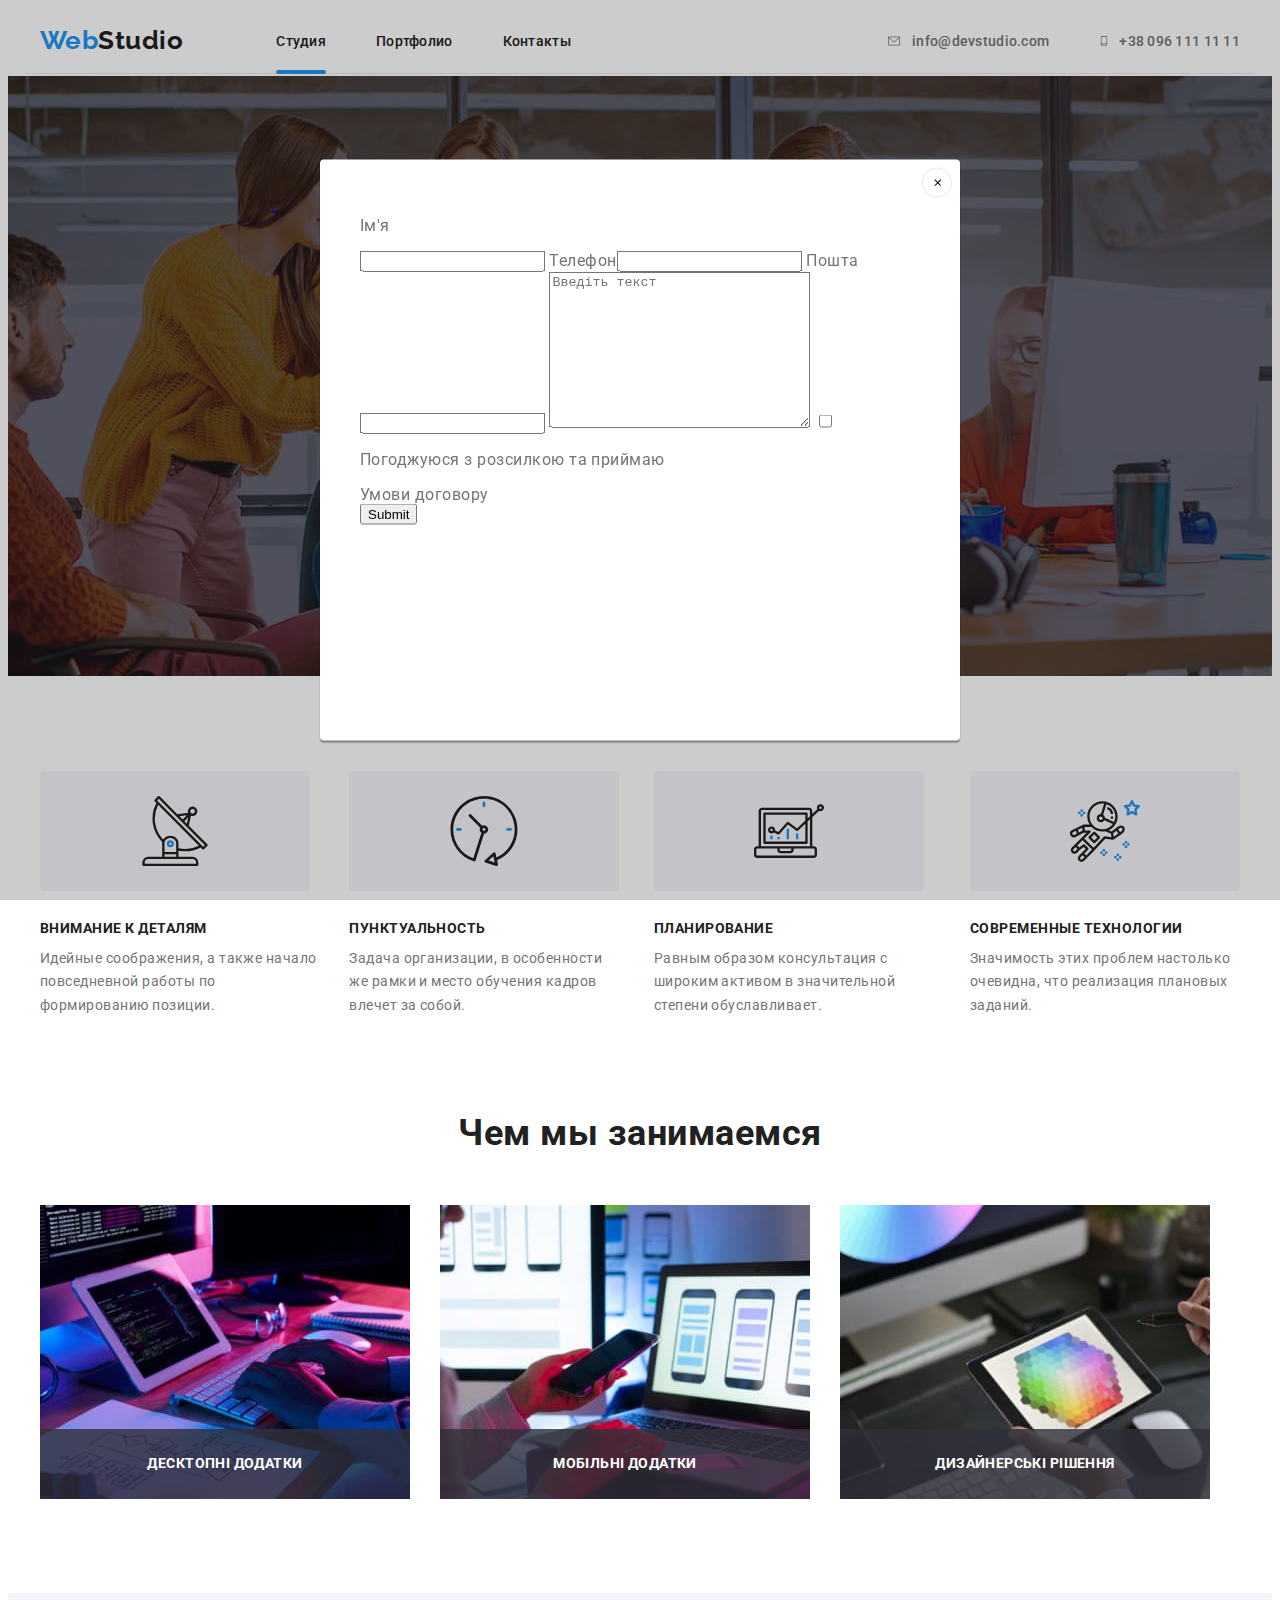
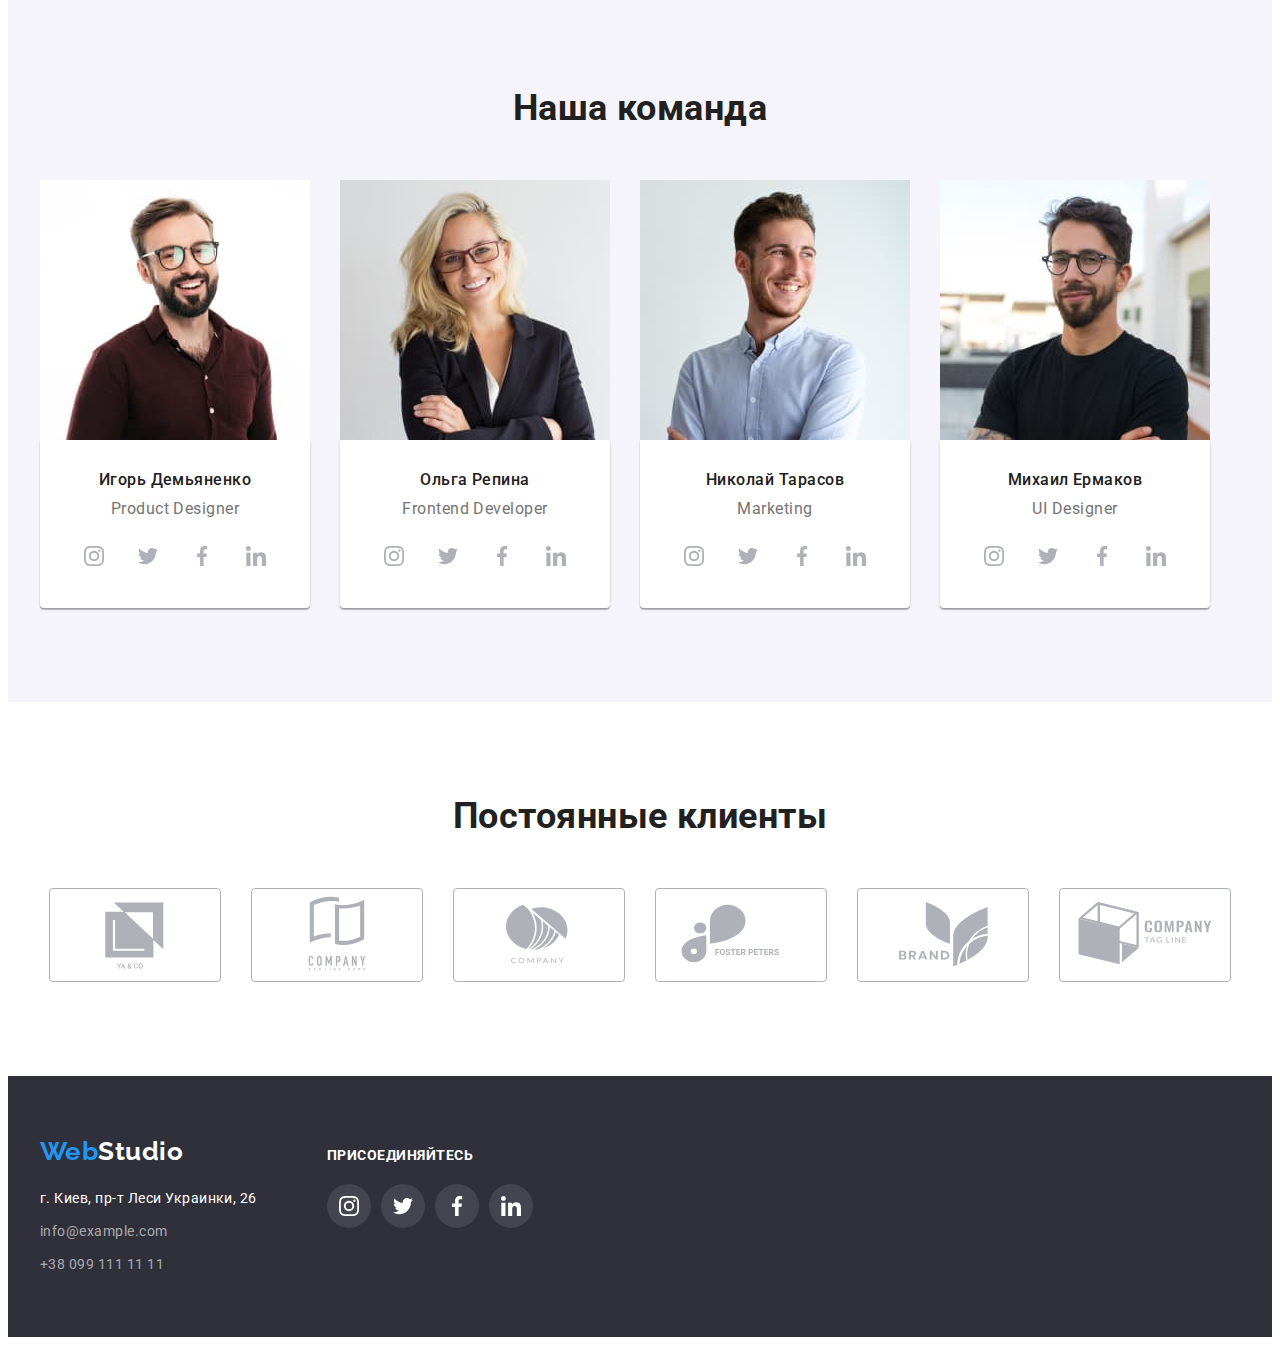
==== index.html @ 8701579d "Добавляет форму в модальное окно" ====
<!DOCTYPE html>
<html lang="ru">
    <head>
        <meta charset="UTF-8">
        <meta http-equiv="X-UA-Compatible" content="IE=edge">
        <meta name="viewport" content="width=device-width, initial-scale=1.0">
        <title>WebStudio</title>
        <link
            href="https://fonts.googleapis.com/css2?family=Raleway:wght@700&family=Roboto:wght@400;500;700;900&display=swap"
            rel="stylesheet">
        <link rel="stylesheet"
            href="https://cdnjs.cloudflare.com/ajax/libs/modern-normalize/1.1.0/modern-normalize.min.css"
            integrity="sha512-wpPYUAdjBVSE4KJnH1VR1HeZfpl1ub8YT/NKx4PuQ5NmX2tKuGu6U/JRp5y+Y8XG2tV+wKQpNHVUX03MfMFn9Q=="
            crossorigin="anonymous" referrerpolicy="no-referrer" />
        <link rel="stylesheet" href="./css/styles.css" />


    </head>

    <body class="page">
        <!--шапка-->
        <header>
            <div class="container head-container">
                <nav class="navigation">
                    <a href="./index.html" class="logo"><span class="logo-text">
                            Web</span>Studio
                    </a>
                    <ul class="site-nav">
                        <li class="nav-item"><a href="./index.html" class="nav-link curent">Студия</a></li>
                        <li class="nav-item"><a href="./portfolio.html" class="nav-link">Портфолио</a></li>
                        <li class="nav-item"><a href="" class="nav-link">Контакты</a></li>

                    </ul>
                </nav>
                <ul class="contact">
                    <li class="item">
                        <a href="mailto:info@devstudio.com" class="contact-link curent">
                            <svg class="contact-icon" height="12" width="16">
                                <use href="./imeges/svg_sprite/symbol-defs.svg#icon-envelope">
                                </use>
                            </svg>info@devstudio.com</a>
                    </li>
                    <li class="item">
                        <a href="tel:+380961111111" class="contact-link"> <svg class="contact-icon" width="10"
                                height="16">
                                <use href="./imeges/svg_sprite/symbol-defs.svg#icon-smartphone">
                                </use>
                            </svg>+38 096 111 11 11</a>
                    </li>
                </ul>
            </div>
        </header>
        <!--мейн-->
        <main>
            <!-- герой -->
            <section class="hero section">
                <div class="hero-bg">
                    <div class="container">
                        <h1 class="hero-title">Эфективные решения<br> для вашего бизнеса </h1>
                        <button type="button" class="hero-button" data-modal-open>Заказать услугу</button>
                    </div>
                </div>
            </section>

            <!--описание-->
            <section class="section description">
                <div class="container ">
                    <ul class="description-list">
                        <li class="description-paragraph">
                            <div class="description-block">
                                <svg class="description-icon">
                                    <use href="./imeges/svg_sprite/symbol-defs.svg#icon-antenna">
                                    </use>
                                </svg>
                            </div>
                            <h3 class="description-title">Внимание к деталям</h3>
                            <p class="description-item">Идейные соображения, а также начало повседневной работы по
                                формированию
                                позиции.</p>
                        </li>
                        <li class="description-paragraph">
                            <div class="description-block">
                                <svg class="description-icon">
                                    <use href="./imeges/svg_sprite/symbol-defs.svg#icon-clock">
                                    </use>
                                </svg>
                            </div>
                            <h3 class="description-title">Пунктуальность</h3>
                            <p class="description-item">Задача организации, в особенности же рамки и место обучения
                                кадров
                                влечет за собой.</p>
                        </li>
                        <li class="description-paragraph">
                            <div class="description-block">
                                <svg class="description-icon">
                                    <use href="./imeges/svg_sprite/symbol-defs.svg#icon-diagram">
                                    </use>
                                </svg>
                            </div>
                            <h3 class="description-title">Планирование</h3>
                            <p class="description-item">Равным образом консультация с широким активом в значительной
                                степени
                                обуславливает.</p>
                        </li>
                        <li class="description-paragraph">
                            <div class="description-block">
                                <svg class="description-icon">
                                    <use href="./imeges/svg_sprite/symbol-defs.svg#icon-astronaut">
                                    </use>
                                </svg>
                            </div>
                            <h3 class="description-title">Современные технологии</h3>
                            <p class="description-item">Значимость этих проблем настолько очевидна, что реализация
                                плановых
                                заданий.</p>
                        </li>
                    </ul>
                </div>
            </section>
            <!--занятие-->
            <section class="section lessons">
                <div class="container">
                    <h2 class="lessons-title">Чем мы занимаемся</h2>
                    <ul class="lessons-list">
                        <li>
                            <div class="lessons-thumb"><img src="./imeges/index/box1.jpg" width="370"
                                    alt="версткой сайтов">
                                <div class="lessons-thumb-decoration">
                                    <h3>Десктопні додатки</h3>
                                </div>
                            </div>
                        </li>
                        <li>
                            <div class="lessons-thumb"><img src="./imeges/index/box2.jpg" width="370"
                                    alt="оптимизацией сайтов ">
                                <div class="lessons-thumb-decoration">
                                    <h3>Мобільні додатки</h3>
                                </div>
                            </div>
                        </li>
                        <li>
                            <div class="lessons-thumb"><img src="./imeges/index/box3.jpg" width="370" alt="Веб-дизайн">
                                <div class="lessons-thumb-decoration">
                                    <h3>Дизайнерські рішення</h3>
                                </div>
                            </div>
                        </li>
                    </ul>
                </div>
            </section>
            <!-- команда -->
            <section class="section team">
                <div class="container">
                    <h2 class="team-title">Наша команда</h2>
                    <ul class="team-list">
                        <li class="team-item"><img src="./imeges/index/photo_team1.jpg" width="270"
                                alt="Игорь Демьяненко">
                            <div class="team-border">
                                <h3 class="team-name">Игорь Демьяненко</h3>
                                <p class="team-position">Product Designer</p>
                                <ul class="team-social-list">
                                    <li class="team-social-item"><a href="" class="team-social-link"><svg
                                                class="team-icon" width="20" height="20">
                                                <use href="./imeges/svg_sprite/symbol-defs.svg#icon-instagram">
                                                </use>
                                            </svg>
                                        </a>
                                    </li>
                                    <li class="team-social-item"><a href="" class="team-social-link"><svg
                                                class="team-icon" width="20" height="20">
                                                <use href="./imeges/svg_sprite/symbol-defs.svg#icon-twitter">
                                                </use>
                                            </svg>
                                        </a>
                                    </li>
                                    <li class="team-social-item"><a href="" class="team-social-link"><svg
                                                class="team-icon" width="20" height="20">
                                                <use href="./imeges/svg_sprite/symbol-defs.svg#icon-facebook">
                                                </use>
                                            </svg>
                                        </a>
                                    </li>
                                    <li class="team-social-item"><a href="" class="team-social-link"><svg
                                                class="team-icon" width="20" height="20">
                                                <use href="./imeges/svg_sprite/symbol-defs.svg#icon-linkedin">
                                                </use>
                                            </svg>
                                        </a>
                                    </li>
                                </ul>
                            </div>
                        </li>
                        <li class="team-item"><img src="./imeges/index/photo_team2.jpg" width="270" alt="Ольга Репина">
                            <div class="team-border">
                                <h3 class="team-name">Ольга Репина</h3>
                                <p class="team-position">Frontend Developer</p>
                                <ul class="team-social-list">
                                    <li class="team-social-item"><a href="" class="team-social-link"><svg
                                                class="team-icon" width="20" height="20">
                                                <use href="./imeges/svg_sprite/symbol-defs.svg#icon-instagram">
                                                </use>
                                            </svg>
                                        </a>
                                    </li>
                                    <li class="team-social-item"><a href="" class="team-social-link"><svg
                                                class="team-icon" width="20" height="20">
                                                <use href="./imeges/svg_sprite/symbol-defs.svg#icon-twitter">
                                                </use>
                                            </svg>
                                        </a>
                                    </li>
                                    <li class="team-social-item"><a href="" class="team-social-link"><svg
                                                class="team-icon" width="20" height="20">
                                                <use href="./imeges/svg_sprite/symbol-defs.svg#icon-facebook">
                                                </use>
                                            </svg>
                                        </a>
                                    </li>
                                    <li class="team-social-item"><a href="" class="team-social-link"><svg
                                                class="team-icon" width="20" height="20">
                                                <use href="./imeges/svg_sprite/symbol-defs.svg#icon-linkedin">
                                                </use>
                                            </svg>
                                        </a>
                                    </li>
                                </ul>
                            </div>
                        </li>
                        <li class="team-item"><img src="./imeges/index/Photo_team3.jpg" width="270"
                                alt="Николай Тарасов">
                            <div class="team-border">
                                <h3 class="team-name">Николай Тарасов</h3>
                                <p class="team-position">Marketing</p>
                                <ul class="team-social-list">
                                    <li class="team-social-item"><a href="" class="team-social-link"><svg
                                                class="team-icon" width="20" height="20">
                                                <use href="./imeges/svg_sprite/symbol-defs.svg#icon-instagram">
                                                </use>
                                            </svg>
                                        </a>
                                    </li>
                                    <li class="team-social-item"><a href="" class="team-social-link"><svg
                                                class="team-icon" width="20" height="20">
                                                <use href="./imeges/svg_sprite/symbol-defs.svg#icon-twitter">
                                                </use>
                                            </svg>
                                        </a>
                                    </li>
                                    <li class="team-social-item"><a href="" class="team-social-link"><svg
                                                class="team-icon" width="20" height="20">
                                                <use href="./imeges/svg_sprite/symbol-defs.svg#icon-facebook">
                                                </use>
                                            </svg>
                                        </a>
                                    </li>
                                    <li class="team-social-item"><a href="" class="team-social-link"><svg
                                                class="team-icon" width="20" height="20">
                                                <use href="./imeges/svg_sprite/symbol-defs.svg#icon-linkedin">
                                                </use>
                                            </svg>
                                        </a>
                                    </li>
                                </ul>
                            </div>
                        </li>
                        <li class="team-item"><img src="./imeges/index/Photo_team4.jpg" width="270"
                                alt="Михаил Ермаков">
                            <div class="team-border">
                                <h3 class="team-name">Михаил Ермаков</h3>
                                <p class="team-position">UI Designer</p>
                                <ul class="team-social-list">
                                    <li class="team-social-item"><a href="" class="team-social-link"><svg
                                                class="team-icon" width="20" height="20">
                                                <use href="./imeges/svg_sprite/symbol-defs.svg#icon-instagram">
                                                </use>
                                            </svg>
                                        </a>
                                    </li>
                                    <li class="team-social-item"><a href="" class="team-social-link"><svg
                                                class="team-icon" width="20" height="20">
                                                <use href="./imeges/svg_sprite/symbol-defs.svg#icon-twitter">
                                                </use>
                                            </svg>
                                        </a>
                                    </li>
                                    <li class="team-social-item"><a href="" class="team-social-link"><svg
                                                class="team-icon" width="20" height="20">
                                                <use href="./imeges/svg_sprite/symbol-defs.svg#icon-facebook">
                                                </use>
                                            </svg>
                                        </a>
                                    </li>
                                    <li class="team-social-item"><a href="" class="team-social-link"><svg
                                                class="team-icon" width="20" height="20">
                                                <use href="./imeges/svg_sprite/symbol-defs.svg#icon-linkedin">
                                                </use>
                                            </svg>
                                        </a>
                                    </li>
                                </ul>
                            </div>
                        </li>
                    </ul>
                </div>
            </section>
        </main>
        <!-- Клиенты -->
        <section class="section client">
            <div class="container">
                <h2 class="client-title">Постоянные клиенты</h2>
                <ul class="client-list">
                    <li class="client-item"><a href="" class="client-link"> <svg class="client-icon">
                                <use href="./imeges/svg_sprite/symbol-defs.svg#icon-client1">

                                </use>
                            </svg></a></li>
                    <li class="client-item"><a href="" class="client-link"><svg class="client-icon">
                                <use href="./imeges/svg_sprite/symbol-defs.svg#icon-client2">

                                </use>
                            </svg></a></li>
                    <li class="client-item"><a href="" class="client-link"><svg class="client-icon">
                                <use href="./imeges/svg_sprite/symbol-defs.svg#icon-client3">

                                </use>
                            </svg></a></li>
                    <li class="client-item"><a href="" class="client-link"><svg class="client-icon">
                                <use href="./imeges/svg_sprite/symbol-defs.svg#icon-client4">

                                </use>
                            </svg></a></li>
                    <li class="client-item"><a href="" class="client-link"><svg class="client-icon">
                                <use href="./imeges/svg_sprite/symbol-defs.svg#icon-client5">

                                </use>
                            </svg></a></li>
                    <li class="client-item"><a href="" class="client-link"><svg class="client-icon">
                                <use href="./imeges/svg_sprite/symbol-defs.svg#icon-client6">

                                </use>
                            </svg></a></li>
                </ul>
            </div>
        </section>
        <!-- футер -->
        <footer class="footer">
            <div class="container footer-container">
                <div class="footer-nav">
                    <a href="./index.html" class="logo-footer"><span class="logo-text">
                            Web</span>Studio
                    </a>
                    <address>
                        <ul class="address-list">
                            <li class="contact-item"><a href="https://bit.ly/3pXMvUd" target="_blank"
                                    rel="noopener noreferrer" class="address">г.
                                    Киев,
                                    пр-т
                                    Леси Украинки, 26</a>
                            </li>
                            <li class="contact-item">
                                <a href="mailto:info@example.com" class="contact-footer">info@example.com</a>
                            </li>
                            <li class="contact-item">
                                <a href="tel:+380991111111" class="contact-footer">+38 099 111 11 11</a>
                            </li>
                        </ul>
                    </address>
                </div>
                <div class="social-footer">
                    <strong class="social-text">присоединяйтесь</strong>
                    <ul class="social-list">

                        <li class="social-item"><a href="" class="footer-social-link"><svg class="icon-footer"
                                    width="20" height="20">
                                    <use href="./imeges/svg_sprite/symbol-defs.svg#icon-instagram">
                                    </use>
                                </svg>
                            </a>
                        </li>
                        <li class="social-item"><a href="" class="footer-social-link"><svg class="icon-footer"
                                    width="20" height="20">
                                    <use href="./imeges/svg_sprite/symbol-defs.svg#icon-twitter">
                                    </use>
                                </svg>
                            </a>
                        </li>

                        <li class="social-item"><a href="" class="footer-social-link"><svg class="icon-footer"
                                    width="20" height="20">
                                    <use href="./imeges/svg_sprite/symbol-defs.svg#icon-facebook">
                                    </use>
                                </svg>
                            </a>
                        </li>
                        <li class="social-item"><a href="" class="footer-social-link"><svg class="icon-footer"
                                    width="20" height="20">
                                    <use href="./imeges/svg_sprite/symbol-defs.svg#icon-linkedin">
                                    </use>
                                </svg>
                            </a>
                        </li>
                    </ul>
                </div>
            </div>
        </footer>
        <div class="backdrop " data-modal>
            <div class="modal"><button class="modal-btn-close" type="button" data-modal-close>
                    <svg class="modal-button-icon-close" height="11" width="11">
                        <use href="./imeges/svg_sprite/symbol-defs.svg#icon-close"></use>
                    </svg>
                </button>
                <form class="modal-form">
                    
                    <label class="modal-label-mame">
                        <p class="label-name">Ім'я<p>
                            <span class="modal-wrapper">
                            <input type="user_name"></span>
                    </label>
                    <label class="modal-label-mame">
                        <span class="label-name">Телефон</span><span class="layble-tel"><input type="user_tell"></span>
                    </label>
                    <label class="modal-label-mame">
                        <span class="label-name">Пошта</span><span><input type="user_post"></span>
                    </label>
                    <label>
                        <textarea name="user-masseg" id="" cols="30" rows="10" placeholder="Введіть текст"></textarea>
                    </label>
                    <label>
                        <input type="checkbox" name="user_policy">
                        <p>Погоджуюся з розсилкою та приймаю</p><a>Умови договору</a>
                    </label>
                    <label>
                        <input type="submit">
                    </label>
                </form>
            </div>
        </div>
        <script src="./modal.js"></script>
        </body>
        </html>
---- css/styles.css ----
:root {
  --body-text-color: #212121;
  --primery-text-color: #757575;
  --main-background-color: #ffffff;
  --second-background-color: #f5f4fa;
  --dark-background-color: #2f303a;
  --akcent-text-color: #2196f3;
  --stylistic-color: rgba(255, 255, 255, 0.6);
  --interactive-bg-color: #188ce8;
  --border-line-color: #ececec;
  --shadow-box-color: rgba(0, 0, 0, 0.15);
  --border-color: #eeeeee;
  --statick-social-color: #afb1b8;

  --decor-cubic: cubic-bezier(0.4, 0, 0.2, 1);
}

/* цвет основного текста черный #212121 */
/* цвет вторичного текста серый  #757575 */
/* цвет фона вторичный #F5F4FA */
/* белый цвет фона #FFFFFF */
/* цвет акцента синий #2196F3 */
/* основгой цвет фона #E5E5E5 */

/* страница */
.page {
  color: var(--main-background-color);
  color: var(--primery-text-color);
  font-family: roboto, sans-serif;
  letter-spacing: 0.03em;
}

/* контейнер */
.container {
  width: 1200px;
  margin-left: auto;
  margin-right: auto;
  padding-left: 15px;
  padding-right: 15px;
}

/* секции */
.section {
  margin-top: 94px;
  margin-bottom: 94px;
}

ul {
  padding-inline-start: 0;
}

img {
  display: block;
}

.head-container {
  border-bottom: 1px solid var(--border-line-color);
  display: flex;
  align-items: center;
}

/* лого */
.logo,
.logo:focus {
  color: var(--body-text-color);
  text-decoration-line: none;
  font-family: Raleway;
  font-weight: 700;
  font-size: 26px;
  line-height: 1.2;
}

.logo-text {
  color: var(--akcent-text-color);
  font-family: Raleway, sans-serif;
  font-weight: 700;
  font-size: 26px;
  line-height: 1.2;
}

.logo {
  display: inline-block;
  margin-right: 93px;
}

/* сайт навигация */
.site-nav {
  display: flex;
  justify-content: space-evenly;
  list-style: none;
  margin: 0;
}


.navigation {
  display: flex;
  align-items: center;
}

.nav-link {
  overflow: hidden;
  position: relative;
  display: block;
  padding-top: 25px;
  padding-bottom: 25px;
  margin-bottom: -1px;

  color: var(--body-text-color);
  text-decoration: none;
  font-weight: 500;
  font-size: 14px;
  line-height: 1.15;
  letter-spacing: 0.02em;
  transition: color 250ms var(--decor-cubic);
}

.nav-link.curent::after {
  position: absolute;
  display: inline-block;
  bottom: 0px;
  left: 0;
  content: "";
  width: 100%;
  height: 4px;
  border-radius: 2px;
  background-color: var(--akcent-text-color);
  transition: color 250ms var(--decor-cubic);

}

.navigation .nav-item+.nav-item {
  margin-left: 50px;
}

.nav-link:hover,
.nav-link:focus {
  color: var(--akcent-text-color);
}

/* контакты */
.contact {
  display: flex;
  align-items: center;
  list-style: none;
  margin: 0;
  margin-left: auto;
  padding: 0;
}

.contact-icon {
  margin: 0;
  padding: 0;
  margin-right: 10px;
}

.contact-link {
  display: flex;
  align-items: center;

  color: var(--primery-text-color);
  fill: var(--primery-text-color);
  text-decoration: none;
  font-weight: 500;
  font-size: 14px;
  line-height: 1.15;
  letter-spacing: 0.02em;
  transition-property: fill, color;
  transition-duration: 250ms;
  transition-timing-function: var(--decor-cubic);
}

.contact .item+.item {
  margin-left: 50px;
}

.contact-link:hover,
.contact-link:focus {
  color: var(--akcent-text-color);
  fill: var(--akcent-text-color);
}

/* герой */

.hero {
  text-align: center;
  margin: 0;
  padding-top: 200px;
  padding-bottom: 200px;
  max-width: 1600px;
  margin-left: auto;
  margin-right: auto;

  background: var(--dark-background-color);
  background: linear-gradient(rgba(47, 48, 58, 0.4), rgba(47, 48, 58, 0.4)),
    url(../imeges/index/bg-image.jpg);
  background-size: 1600px 600px;
  background-repeat: no-repeat;
  background-position: 50% 50%;
}

.hero-title {
  margin: 0;
  margin-bottom: 30px;

  color: var(--main-background-color);
  font-weight: 900;
  font-size: 44px;
  line-height: 1.4;
  text-align: center;
  letter-spacing: 0.06em;
  text-transform: uppercase;
}

.hero-button {
  border-radius: 4px;
  min-width: 200px;
  height: 50px;
  border-radius: 4px;
  min-width: 200px;
  height: 50px;
  padding: 10px 22px;

  background: var(--akcent-text-color);
  color: var(--main-background-color);
  cursor: pointer;
  font-weight: 700;
  font-size: 16px;
  letter-spacing: 0.06em;
  transition: background-color 250ms var(--decor-cubic);
}

.hero-button:hover,
.hero-button:focus {
  background-color: var(--interactive-bg-color);
}

/* описание */
.description {
  margin: 0;
  padding-top: 94px;
}

.description-list {
  display: flex;
  list-style: none;
  margin: 0px;
}

.description-block {
  display: flex;
  margin: 0;
  padding: 0;
  margin-bottom: 30px;
  width: 270px;
  height: 120px;
  justify-content: center;
  align-items: center;

  background: var(--second-background-color);
  border-radius: 4px;
}

.description-icon {
  margin: 0;
  padding: 0;
  height: 70px;
  width: 70px;
}

.description-title {
  margin: 0;
  margin-bottom: 10px;

  color: var(--body-text-color);
  font-weight: 700;
  font-size: 14px;
  line-height: 1.1;
  text-transform: uppercase;
}

.description-item {
  margin: 0;

  font-size: 14px;
  line-height: 1.7;
}

.description-list .description-paragraph+.description-paragraph {
  margin-left: 30px;
}

/* занятие */
.lessons {
  margin: 0;
  padding-top: 94px;
  padding-bottom: 94px;
}

.lessons-title {
  text-align: center;
  margin: 0;
  margin-bottom: 50px;

  color: var(--body-text-color);
  font-weight: 700;
  font-size: 36px;
  line-height: 1.2;
}

.lessons-list {
  list-style: none;
  display: flex;
  margin: 0;
}

.lessons-list li {
  margin-right: 30px;
  width: calc((100% - 60px) / 3);
}

.lessons-thumb {
  position: relative;
}

.lessons-thumb-decoration {
  position: absolute;
  bottom: 0;
  width: 100%;
  background: rgba(47, 48, 58, 0.8)
}

.lessons-thumb-decoration>h3 {
  margin: 0;
  padding: 27px 0;
  font-family: 'Roboto';
  font-weight: 700;
  font-size: 14px;
  line-height: 1.14;
  text-align: center;
  letter-spacing: 0.03em;
  text-transform: uppercase;
  color: var(--main-background-color);

}

/* команда */
.team {
  background: var(--second-background-color);
  margin: 0;
  padding-top: 94px;
  padding-bottom: 94px;
}

.team-title {
  margin: 0;
  margin-bottom: 50px;

  color: var(--body-text-color);
  font-weight: 700;
  font-size: 36px;
  line-height: 1.19;
  text-align: center;
}

.team-list {
  list-style: none;
  margin: 0;
  display: flex;
  align-content: center;
}

.team-list .team-item+.team-item {
  margin-left: 30px;
}

.team-border {
  padding: 0;
  margin: 0;
  padding-top: 30px;
  padding-bottom: 30px;

  background-color: var(--main-background-color);
  box-shadow: 0px 1px 3px rgba(0, 0, 0, 0.12), 0px 1px 1px rgba(0, 0, 0, 0.14),
    0px 2px 1px rgba(0, 0, 0, 0.2);
  border-radius: 0px 0px 4px 4px;
  border-top: none;
}

.team-name {
  margin: 0;
  margin-bottom: 10px;
  text-align: center;

  color: var(--body-text-color);
  font-style: normal;
  font-weight: 500;
  font-size: 16px;
  line-height: 1.19;
  letter-spacing: 0.03em;
}

.team-position {
  margin: 0;
  text-align: center;

  color: var(--primery-text-color);
  font-weight: 400;
  font-size: 16px;
  line-height: 1.19;
}

.team-social-list {
  display: flex;
  justify-content: center;
  margin: 0;
  padding: 0;
  list-style: none;
  margin-top: 16px;
}

.team-social-item:not(:last-child) {
  margin-right: 10px;
}

.team-social-link {
  display: flex;
  justify-content: center;
  align-items: center;
  padding: 0;
  margin: 0;
  width: 44px;
  height: 44px;
  border-radius: 50%;
  fill: var(--statick-social-color);
  transition-property: fill, background-color;
  transition-duration: 250ms;
  transition-timing-function: var(--decor-cubic);
}

.team-social-link:hover,
.team-social-link:focus {
  fill: var(--main-background-color);
  background-color: var(--akcent-text-color);
}

/* Клиенты */
.client {
  margin: 0;
  padding: 0;
  padding-top: 94px;
  padding-bottom: 94px;
}

.client-list {
  display: flex;
  justify-content: center;

  margin: 0;
  padding: 0;

  list-style: none;
}

.client-title {
  margin: 0;
  padding: 0;
  margin-bottom: 50px;

  font-style: normal;
  font-weight: 700;
  font-size: 36px;
  line-height: 1.16;
  text-align: center;

  color: var(--body-text-color);
}

.client-item:not(:last-child) {
  margin-right: 30px;
}

.client-link {
  display: flex;
  justify-content: center;
  align-items: center;

  width: 170px;
  height: 92px;

  border: 1px solid var(--statick-social-color);
  border-radius: 4px;
  fill: var(--statick-social-color);
  transition-property: fill, border;
  transition-duration: 250ms;
  transition-timing-function: var(--decor-cubic);
}

.client-link:hover,
.client-link:focus {
  fill: var(--akcent-text-color);
  border: 1px solid var(--akcent-text-color);
}

/* футер */
.footer {
  padding-top: 60px;
  padding-bottom: 60px;

  background: var(--dark-background-color);
}

.footer-container {
  display: flex;
  align-items: baseline;

}

.footer-nav {
  display: inline-block;
}

.logo-footer {
  display: inline-block;

  text-decoration-line: none;
  color: var(--main-background-color);
  font-family: Raleway;
  font-style: normal;
  font-weight: 700;
  font-size: 26px;
  line-height: 1.2;
}

.address-list {
  margin: 0px;
  list-style: none;
}

.contact-item {
  display: flex;
}

.address {
  margin-top: 20px;
  display: inline-block;

  text-decoration-line: none;
  color: var(--main-background-color);
  font-family: "Roboto";
  font-style: normal;
  font-size: 14px;
  line-height: 1.71;
  transition: color 250ms var(--decor-cubic);
}

.address:hover,
.address:focus {
  color: var(--akcent-text-color);
}

.contact-footer {
  display: inline-block;
  margin-top: 9px;

  text-decoration-line: none;
  font-family: "Roboto";
  font-style: normal;
  font-weight: 400;
  color: var(--stylistic-color);
  font-size: 14px;
  line-height: 1.71;
  transition: color 250ms var(--decor-cubic);
}

.contact-footer:hover,
.contact-footer:focus {
  color: var(--akcent-text-color);
}

.social-footer {
  margin-left: 70px;
}

.social-text {
  display: inline-block;
  margin: 0;
  padding: 0;
  margin-bottom: 20px;
  font-style: normal;
  font-weight: 700;
  font-size: 14px;
  line-height: 1.14;
  text-transform: uppercase;
  color: var(--main-background-color);

}

.social-list {
  list-style: none;
  display: flex;
  align-items: center;
  justify-content: center;
  margin: 0;
  padding: 0;

}

.social-item:not(:last-child) {
  margin-right: 10px;
}

.footer-social-link {
  display: flex;
  justify-content: center;
  align-items: center;

  fill: var(--main-background-color);
  background-color: rgba(255, 255, 255, 0.1);
  color: var(--main-background-color);
  height: 44px;
  width: 44px;
  border-radius: 50%;
  transition: background-color 250ms var(--decor-cubic);
}

.footer-social-link:hover,
.footer-social-link:focus {
  background-color: var(--akcent-text-color);
}

/* портфолио */
.title-link {
  margin: 0;
  margin: -1px;
  padding: 0;
  white-space: nowrap;

  position: absolute;
  width: 1px;
  height: 1px;
  overflow: hidden;
  border: 0;

  clip: rect(0 0 0 0);
  clip-path: inset(50%);
}

.button-list {
  display: flex;
  justify-content: center;
  margin: 0;
  padding-top: 0;
  margin-bottom: 50px;

  list-style: none;
}

.button-item {
  text-align: center;
  padding: 8px 22px;

  background-color: var(--second-background-color);
  color: var(--body-text-color);
  cursor: pointer;
  border: none;
  font-family: "Roboto";
  font-style: normal;
  font-weight: 500;
  font-size: 16px;
  line-height: 1.6;
  border-radius: 4px;
  transition-property: background-color, color, box-shadow;
  transition-duration: 250ms;
  transition-timing-function: var(--decor-cubic);
}

.button-list .button-paragraph+.button-paragraph {
  margin-left: 8px;
}

.button-item:hover,
.button-item:focus {
  background-color: var(--akcent-text-color);
  color: var(--main-background-color);
  box-shadow: 0px 3px 1px rgba(0, 0, 0, 0.1), 0px 1px 2px rgba(0, 0, 0, 0.08),
    0px 2px 2px rgba(0, 0, 0, 0.12);
}


/* галерея */
.galery {
  margin: 0;
  padding-top: 94px;
  padding-bottom: 94px;
}

.galery-list {
  display: flex;
  flex-wrap: wrap;
  margin: 0;

  list-style: none;
}

.galery-border {
  margin: 0;
  padding-left: 24px;
  padding-top: 20px;
  padding-bottom: 20px;

  border: 1px solid var(--border-color);
}

.galery-paragraph {
  width: calc((100% - 60px) / 3);
  margin: 0;
  margin-right: 30px;
}

.galery-paragraph:nth-last-child(n + 4) {
  margin-bottom: 30px;
}

.galery-list :nth-child(3n) {
  margin-right: 0;
}

.galery-list p {
  margin: 0;
  margin-top: 4px;
  line-height: 1.81;
}

.galery-link {
  display: inline-block;
  margin: 0;

  text-decoration-line: none;
  color: var(--primery-text-color);
  transition-property: box-shadow, border;
  transition-duration: 250ms;
  transition-timing-function: var(--decor-cubic);
}

.galery-link:hover,
.galery-link:focus {
  border: 1px solid #EEEEEE;
  box-shadow: 0px 1px 1px rgba(0, 0, 0, 0.12), 0px 4px 4px rgba(0, 0, 0, 0.06), 1px 4px 6px rgba(0, 0, 0, 0.16);
}

.galery-title {
  margin: 0;

  text-decoration-line: none;
  color: var(--body-text-color);
  font-weight: 700;
  font-size: 18px;
  line-height: 2;
  letter-spacing: 0.06em;
}

.galery-thumb {
  position: relative;
  overflow: hidden;

}

.galery-decor-thumb {
  position: absolute;
  display: inline-block;
  padding: 63px 24px;
  top: 0;
  left: 0;
  transform: translateY(100%);

  font-family: 'Roboto';
  font-style: normal;
  font-weight: 400;
  width: 100%;
  height: 100%;
  font-size: 18px;
  line-height: 1.55;
  color: var(--main-background-color);
  background-color: rgba(33, 150, 243, 0.9);
  transition: transform 250ms var(--decor-cubic);
}

.galery-link:hover .galery-decor-thumb,
.galery-link:focus .galery-decor-thumb {
  transform: translateY(0);
}

/* модвльное окно */
.backdrop {
  position: fixed;
  top: 0;
  left: 0;
  z-index: 100;
  width: 100%;
  height: 100%;
  background-color: rgba(0, 0, 0, 0.2);
  opacity: 1;
  transition-property: opacity, visibility;
  transition-duration: 250ms;
  transition-timing-function: var(--decor-cubic);
}

.modal {
  position: absolute;
  top: 50%;
  left: 50%;
  min-height: 581px;
  min-width: 528px;
  background-color: #ffffff;
  box-shadow: 0px 1px 3px rgb(0 0 0 / 12%), 0px 1px 1px rgb(0 0 0 / 14%), 0px 2px 1px rgb(0 0 0 / 20%);
  border-radius: 4px;
  transform: translate(-50%, -50%) scale(1);
  transition-property: transform, scale;
  transition-duration: 250ms;
  transition-timing-function: var(--decor-cubic);
}

.modal-btn-close {
  position: absolute;
  padding: 0;
  top: 8px;
  right: 8px;
  display: flex;
  justify-content: center;
  align-items: center;
  background-color: transparent;
  border: 1px solid rgba(0, 0, 0, 0.1);
  cursor: pointer;
  width: 30px;
  height: 30px;
  border-radius: 50%;
}

.modal-btn-close:hover {
  fill: var(--akcent-text-color)
}

.backdrop.is-hidden {
  opacity: 0;
  pointer-events: none;
  visibility: hidden;
}
.modal-form{
  display: flex;
  flex-direction: column;
  padding: 40px;
}
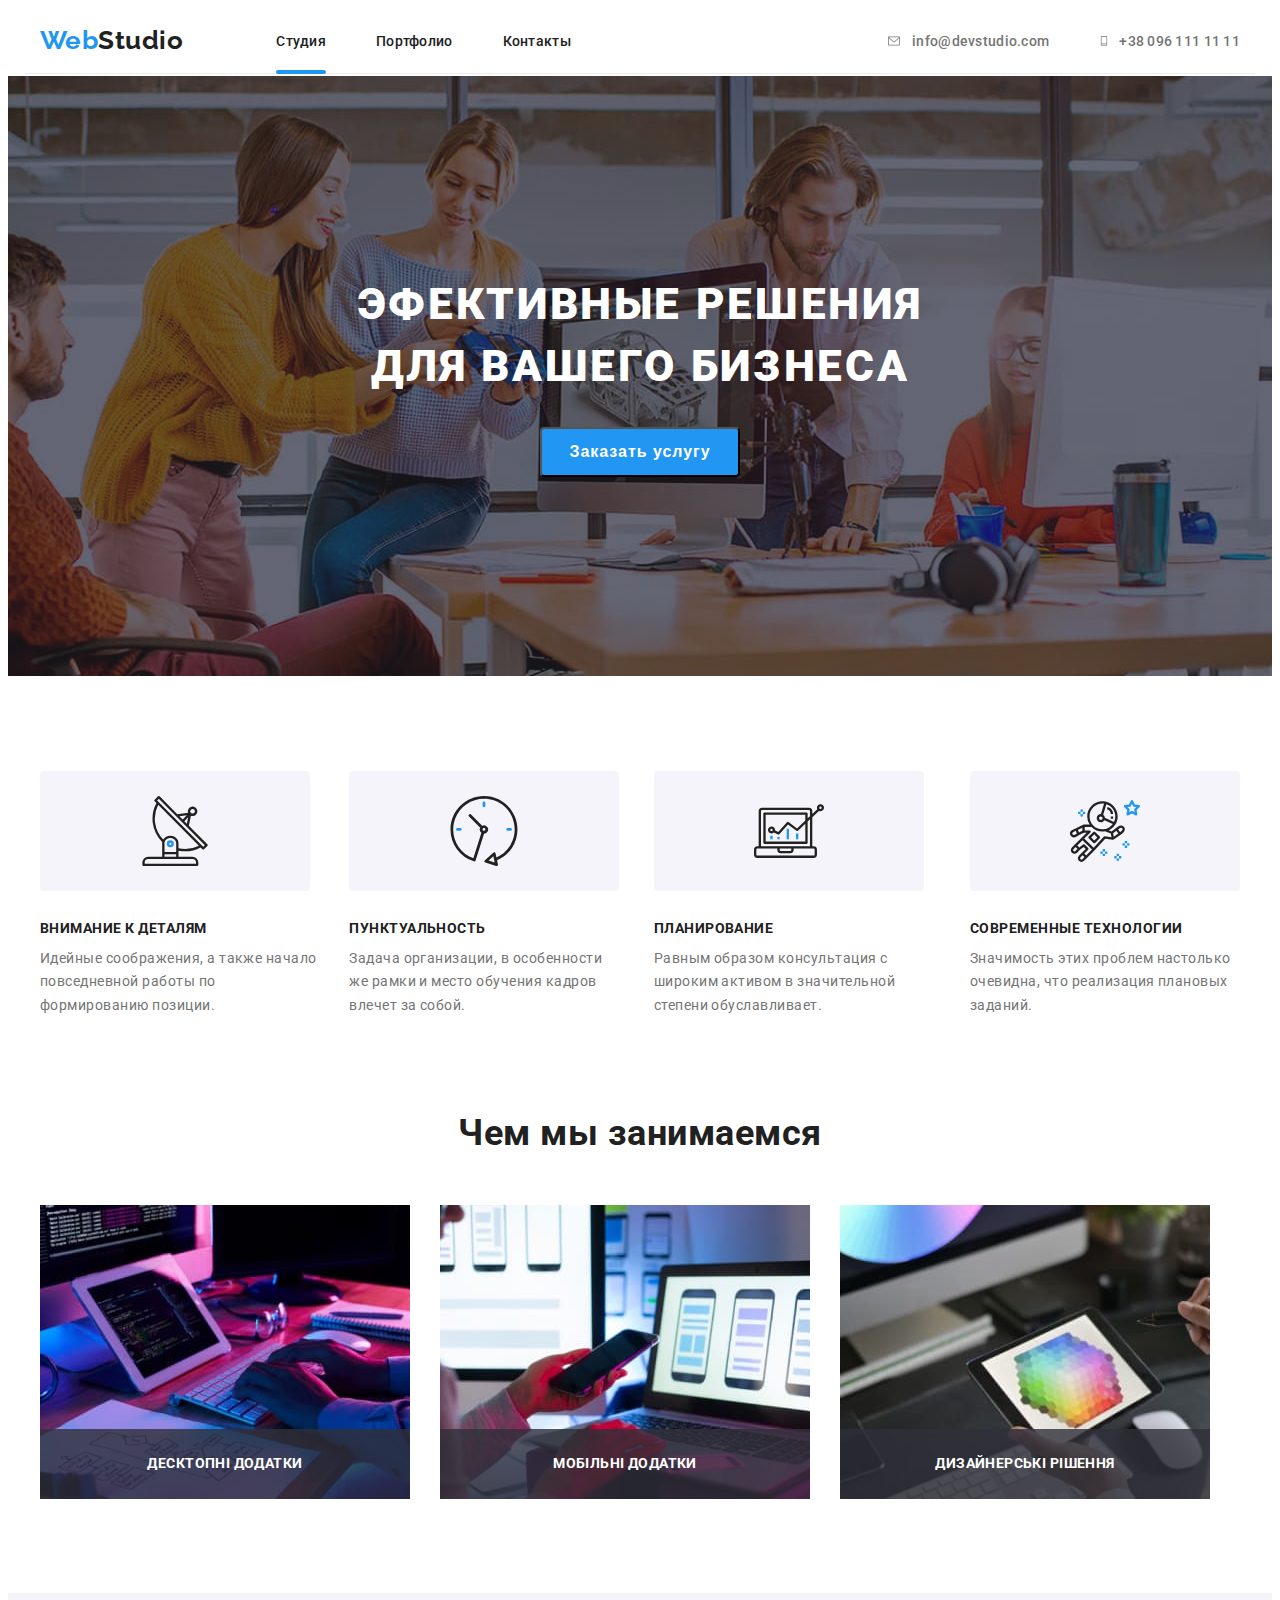
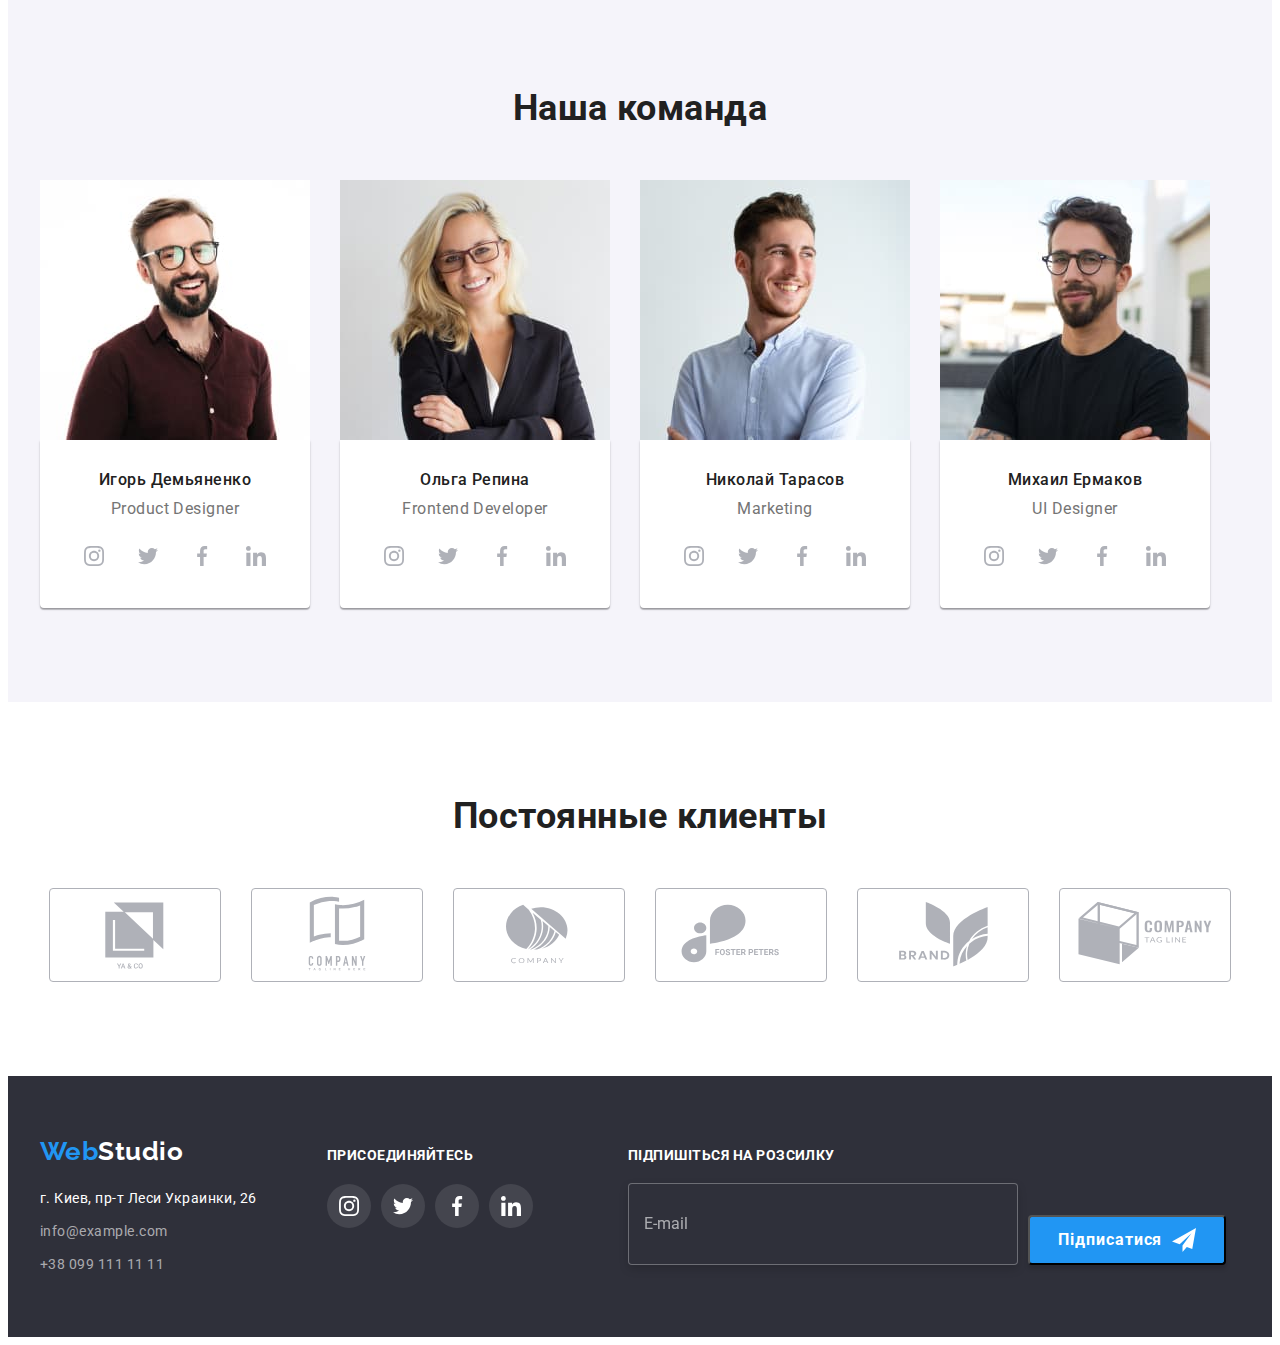
==== commit 978fd53e: "Добавляет разметку форм" ====
--- a/index.html
+++ b/index.html
@@ -1,440 +1,473 @@
 <!DOCTYPE html>
 <html lang="ru">
-    <head>
-        <meta charset="UTF-8">
-        <meta http-equiv="X-UA-Compatible" content="IE=edge">
-        <meta name="viewport" content="width=device-width, initial-scale=1.0">
-        <title>WebStudio</title>
-        <link
-            href="https://fonts.googleapis.com/css2?family=Raleway:wght@700&family=Roboto:wght@400;500;700;900&display=swap"
-            rel="stylesheet">
-        <link rel="stylesheet"
-            href="https://cdnjs.cloudflare.com/ajax/libs/modern-normalize/1.1.0/modern-normalize.min.css"
-            integrity="sha512-wpPYUAdjBVSE4KJnH1VR1HeZfpl1ub8YT/NKx4PuQ5NmX2tKuGu6U/JRp5y+Y8XG2tV+wKQpNHVUX03MfMFn9Q=="
-            crossorigin="anonymous" referrerpolicy="no-referrer" />
-        <link rel="stylesheet" href="./css/styles.css" />
-
-
-    </head>
-
-    <body class="page">
-        <!--шапка-->
-        <header>
-            <div class="container head-container">
-                <nav class="navigation">
-                    <a href="./index.html" class="logo"><span class="logo-text">
-                            Web</span>Studio
-                    </a>
-                    <ul class="site-nav">
-                        <li class="nav-item"><a href="./index.html" class="nav-link curent">Студия</a></li>
-                        <li class="nav-item"><a href="./portfolio.html" class="nav-link">Портфолио</a></li>
-                        <li class="nav-item"><a href="" class="nav-link">Контакты</a></li>
-
-                    </ul>
-                </nav>
-                <ul class="contact">
-                    <li class="item">
-                        <a href="mailto:info@devstudio.com" class="contact-link curent">
-                            <svg class="contact-icon" height="12" width="16">
-                                <use href="./imeges/svg_sprite/symbol-defs.svg#icon-envelope">
-                                </use>
-                            </svg>info@devstudio.com</a>
-                    </li>
-                    <li class="item">
-                        <a href="tel:+380961111111" class="contact-link"> <svg class="contact-icon" width="10"
-                                height="16">
-                                <use href="./imeges/svg_sprite/symbol-defs.svg#icon-smartphone">
-                                </use>
-                            </svg>+38 096 111 11 11</a>
-                    </li>
+
+<head>
+    <meta charset="UTF-8">
+    <meta http-equiv="X-UA-Compatible" content="IE=edge">
+    <meta name="viewport" content="width=device-width, initial-scale=1.0">
+    <title>WebStudio</title>
+    <link
+        href="https://fonts.googleapis.com/css2?family=Raleway:wght@700&family=Roboto:wght@400;500;700;900&display=swap"
+        rel="stylesheet">
+    <link rel="stylesheet" href="https://cdnjs.cloudflare.com/ajax/libs/modern-normalize/1.1.0/modern-normalize.min.css"
+        integrity="sha512-wpPYUAdjBVSE4KJnH1VR1HeZfpl1ub8YT/NKx4PuQ5NmX2tKuGu6U/JRp5y+Y8XG2tV+wKQpNHVUX03MfMFn9Q=="
+        crossorigin="anonymous" referrerpolicy="no-referrer" />
+    <link rel="stylesheet" href="./css/styles.css" />
+
+
+</head>
+
+<body class="page">
+    <!--шапка-->
+    <header>
+        <div class="container head-container">
+            <nav class="navigation">
+                <a href="./index.html" class="logo"><span class="logo-text">
+                        Web</span>Studio
+                </a>
+                <ul class="site-nav">
+                    <li class="nav-item"><a href="./index.html" class="nav-link curent">Студия</a></li>
+                    <li class="nav-item"><a href="./portfolio.html" class="nav-link">Портфолио</a></li>
+                    <li class="nav-item"><a href="" class="nav-link">Контакты</a></li>
+
                 </ul>
-            </div>
-        </header>
-        <!--мейн-->
-        <main>
-            <!-- герой -->
-            <section class="hero section">
-                <div class="hero-bg">
-                    <div class="container">
-                        <h1 class="hero-title">Эфективные решения<br> для вашего бизнеса </h1>
-                        <button type="button" class="hero-button" data-modal-open>Заказать услугу</button>
-                    </div>
+            </nav>
+            <ul class="contact">
+                <li class="item">
+                    <a href="mailto:info@devstudio.com" class="contact-link curent">
+                        <svg class="contact-icon" height="12" width="16">
+                            <use href="./imeges/svg_sprite/symbol-defs.svg#icon-envelope">
+                            </use>
+                        </svg>info@devstudio.com</a>
+                </li>
+                <li class="item">
+                    <a href="tel:+380961111111" class="contact-link"> <svg class="contact-icon" width="10" height="16">
+                            <use href="./imeges/svg_sprite/symbol-defs.svg#icon-smartphone">
+                            </use>
+                        </svg>+38 096 111 11 11</a>
+                </li>
+            </ul>
+        </div>
+    </header>
+    <!--мейн-->
+    <main>
+        <!-- герой -->
+        <section class="hero section">
+            <div class="hero-bg">
+                <div class="container">
+                    <h1 class="hero-title">Эфективные решения<br> для вашего бизнеса </h1>
+                    <button type="button" class="hero-button" data-modal-open>Заказать услугу</button>
                 </div>
-            </section>
-
-            <!--описание-->
-            <section class="section description">
-                <div class="container ">
-                    <ul class="description-list">
-                        <li class="description-paragraph">
-                            <div class="description-block">
-                                <svg class="description-icon">
-                                    <use href="./imeges/svg_sprite/symbol-defs.svg#icon-antenna">
-                                    </use>
-                                </svg>
+            </div>
+        </section>
+
+        <!--описание-->
+        <section class="section description">
+            <div class="container ">
+                <ul class="description-list">
+                    <li class="description-paragraph">
+                        <div class="description-block">
+                            <svg class="description-icon">
+                                <use href="./imeges/svg_sprite/symbol-defs.svg#icon-antenna">
+                                </use>
+                            </svg>
+                        </div>
+                        <h3 class="description-title">Внимание к деталям</h3>
+                        <p class="description-item">Идейные соображения, а также начало повседневной работы по
+                            формированию
+                            позиции.</p>
+                    </li>
+                    <li class="description-paragraph">
+                        <div class="description-block">
+                            <svg class="description-icon">
+                                <use href="./imeges/svg_sprite/symbol-defs.svg#icon-clock">
+                                </use>
+                            </svg>
+                        </div>
+                        <h3 class="description-title">Пунктуальность</h3>
+                        <p class="description-item">Задача организации, в особенности же рамки и место обучения
+                            кадров
+                            влечет за собой.</p>
+                    </li>
+                    <li class="description-paragraph">
+                        <div class="description-block">
+                            <svg class="description-icon">
+                                <use href="./imeges/svg_sprite/symbol-defs.svg#icon-diagram">
+                                </use>
+                            </svg>
+                        </div>
+                        <h3 class="description-title">Планирование</h3>
+                        <p class="description-item">Равным образом консультация с широким активом в значительной
+                            степени
+                            обуславливает.</p>
+                    </li>
+                    <li class="description-paragraph">
+                        <div class="description-block">
+                            <svg class="description-icon">
+                                <use href="./imeges/svg_sprite/symbol-defs.svg#icon-astronaut">
+                                </use>
+                            </svg>
+                        </div>
+                        <h3 class="description-title">Современные технологии</h3>
+                        <p class="description-item">Значимость этих проблем настолько очевидна, что реализация
+                            плановых
+                            заданий.</p>
+                    </li>
+                </ul>
+            </div>
+        </section>
+        <!--занятие-->
+        <section class="section lessons">
+            <div class="container">
+                <h2 class="lessons-title">Чем мы занимаемся</h2>
+                <ul class="lessons-list">
+                    <li>
+                        <div class="lessons-thumb"><img src="./imeges/index/box1.jpg" width="370" alt="версткой сайтов">
+                            <div class="lessons-thumb-decoration">
+                                <h3>Десктопні додатки</h3>
                             </div>
-                            <h3 class="description-title">Внимание к деталям</h3>
-                            <p class="description-item">Идейные соображения, а также начало повседневной работы по
-                                формированию
-                                позиции.</p>
+                        </div>
+                    </li>
+                    <li>
+                        <div class="lessons-thumb"><img src="./imeges/index/box2.jpg" width="370"
+                                alt="оптимизацией сайтов ">
+                            <div class="lessons-thumb-decoration">
+                                <h3>Мобільні додатки</h3>
+                            </div>
+                        </div>
+                    </li>
+                    <li>
+                        <div class="lessons-thumb"><img src="./imeges/index/box3.jpg" width="370" alt="Веб-дизайн">
+                            <div class="lessons-thumb-decoration">
+                                <h3>Дизайнерські рішення</h3>
+                            </div>
+                        </div>
+                    </li>
+                </ul>
+            </div>
+        </section>
+        <!-- команда -->
+        <section class="section team">
+            <div class="container">
+                <h2 class="team-title">Наша команда</h2>
+                <ul class="team-list">
+                    <li class="team-item"><img src="./imeges/index/photo_team1.jpg" width="270" alt="Игорь Демьяненко">
+                        <div class="team-border">
+                            <h3 class="team-name">Игорь Демьяненко</h3>
+                            <p class="team-position">Product Designer</p>
+                            <ul class="team-social-list">
+                                <li class="team-social-item"><a href="" class="team-social-link"><svg class="team-icon"
+                                            width="20" height="20">
+                                            <use href="./imeges/svg_sprite/symbol-defs.svg#icon-instagram">
+                                            </use>
+                                        </svg>
+                                    </a>
+                                </li>
+                                <li class="team-social-item"><a href="" class="team-social-link"><svg class="team-icon"
+                                            width="20" height="20">
+                                            <use href="./imeges/svg_sprite/symbol-defs.svg#icon-twitter">
+                                            </use>
+                                        </svg>
+                                    </a>
+                                </li>
+                                <li class="team-social-item"><a href="" class="team-social-link"><svg class="team-icon"
+                                            width="20" height="20">
+                                            <use href="./imeges/svg_sprite/symbol-defs.svg#icon-facebook">
+                                            </use>
+                                        </svg>
+                                    </a>
+                                </li>
+                                <li class="team-social-item"><a href="" class="team-social-link"><svg class="team-icon"
+                                            width="20" height="20">
+                                            <use href="./imeges/svg_sprite/symbol-defs.svg#icon-linkedin">
+                                            </use>
+                                        </svg>
+                                    </a>
+                                </li>
+                            </ul>
+                        </div>
+                    </li>
+                    <li class="team-item"><img src="./imeges/index/photo_team2.jpg" width="270" alt="Ольга Репина">
+                        <div class="team-border">
+                            <h3 class="team-name">Ольга Репина</h3>
+                            <p class="team-position">Frontend Developer</p>
+                            <ul class="team-social-list">
+                                <li class="team-social-item"><a href="" class="team-social-link"><svg class="team-icon"
+                                            width="20" height="20">
+                                            <use href="./imeges/svg_sprite/symbol-defs.svg#icon-instagram">
+                                            </use>
+                                        </svg>
+                                    </a>
+                                </li>
+                                <li class="team-social-item"><a href="" class="team-social-link"><svg class="team-icon"
+                                            width="20" height="20">
+                                            <use href="./imeges/svg_sprite/symbol-defs.svg#icon-twitter">
+                                            </use>
+                                        </svg>
+                                    </a>
+                                </li>
+                                <li class="team-social-item"><a href="" class="team-social-link"><svg class="team-icon"
+                                            width="20" height="20">
+                                            <use href="./imeges/svg_sprite/symbol-defs.svg#icon-facebook">
+                                            </use>
+                                        </svg>
+                                    </a>
+                                </li>
+                                <li class="team-social-item"><a href="" class="team-social-link"><svg class="team-icon"
+                                            width="20" height="20">
+                                            <use href="./imeges/svg_sprite/symbol-defs.svg#icon-linkedin">
+                                            </use>
+                                        </svg>
+                                    </a>
+                                </li>
+                            </ul>
+                        </div>
+                    </li>
+                    <li class="team-item"><img src="./imeges/index/Photo_team3.jpg" width="270" alt="Николай Тарасов">
+                        <div class="team-border">
+                            <h3 class="team-name">Николай Тарасов</h3>
+                            <p class="team-position">Marketing</p>
+                            <ul class="team-social-list">
+                                <li class="team-social-item"><a href="" class="team-social-link"><svg class="team-icon"
+                                            width="20" height="20">
+                                            <use href="./imeges/svg_sprite/symbol-defs.svg#icon-instagram">
+                                            </use>
+                                        </svg>
+                                    </a>
+                                </li>
+                                <li class="team-social-item"><a href="" class="team-social-link"><svg class="team-icon"
+                                            width="20" height="20">
+                                            <use href="./imeges/svg_sprite/symbol-defs.svg#icon-twitter">
+                                            </use>
+                                        </svg>
+                                    </a>
+                                </li>
+                                <li class="team-social-item"><a href="" class="team-social-link"><svg class="team-icon"
+                                            width="20" height="20">
+                                            <use href="./imeges/svg_sprite/symbol-defs.svg#icon-facebook">
+                                            </use>
+                                        </svg>
+                                    </a>
+                                </li>
+                                <li class="team-social-item"><a href="" class="team-social-link"><svg class="team-icon"
+                                            width="20" height="20">
+                                            <use href="./imeges/svg_sprite/symbol-defs.svg#icon-linkedin">
+                                            </use>
+                                        </svg>
+                                    </a>
+                                </li>
+                            </ul>
+                        </div>
+                    </li>
+                    <li class="team-item"><img src="./imeges/index/Photo_team4.jpg" width="270" alt="Михаил Ермаков">
+                        <div class="team-border">
+                            <h3 class="team-name">Михаил Ермаков</h3>
+                            <p class="team-position">UI Designer</p>
+                            <ul class="team-social-list">
+                                <li class="team-social-item"><a href="" class="team-social-link"><svg class="team-icon"
+                                            width="20" height="20">
+                                            <use href="./imeges/svg_sprite/symbol-defs.svg#icon-instagram">
+                                            </use>
+                                        </svg>
+                                    </a>
+                                </li>
+                                <li class="team-social-item"><a href="" class="team-social-link"><svg class="team-icon"
+                                            width="20" height="20">
+                                            <use href="./imeges/svg_sprite/symbol-defs.svg#icon-twitter">
+                                            </use>
+                                        </svg>
+                                    </a>
+                                </li>
+                                <li class="team-social-item"><a href="" class="team-social-link"><svg class="team-icon"
+                                            width="20" height="20">
+                                            <use href="./imeges/svg_sprite/symbol-defs.svg#icon-facebook">
+                                            </use>
+                                        </svg>
+                                    </a>
+                                </li>
+                                <li class="team-social-item"><a href="" class="team-social-link"><svg class="team-icon"
+                                            width="20" height="20">
+                                            <use href="./imeges/svg_sprite/symbol-defs.svg#icon-linkedin">
+                                            </use>
+                                        </svg>
+                                    </a>
+                                </li>
+                            </ul>
+                        </div>
+                    </li>
+                </ul>
+            </div>
+        </section>
+    </main>
+    <!-- Клиенты -->
+    <section class="section client">
+        <div class="container">
+            <h2 class="client-title">Постоянные клиенты</h2>
+            <ul class="client-list">
+                <li class="client-item"><a href="" class="client-link"> <svg class="client-icon">
+                            <use href="./imeges/svg_sprite/symbol-defs.svg#icon-client1">
+
+                            </use>
+                        </svg></a></li>
+                <li class="client-item"><a href="" class="client-link"><svg class="client-icon">
+                            <use href="./imeges/svg_sprite/symbol-defs.svg#icon-client2">
+
+                            </use>
+                        </svg></a></li>
+                <li class="client-item"><a href="" class="client-link"><svg class="client-icon">
+                            <use href="./imeges/svg_sprite/symbol-defs.svg#icon-client3">
+
+                            </use>
+                        </svg></a></li>
+                <li class="client-item"><a href="" class="client-link"><svg class="client-icon">
+                            <use href="./imeges/svg_sprite/symbol-defs.svg#icon-client4">
+
+                            </use>
+                        </svg></a></li>
+                <li class="client-item"><a href="" class="client-link"><svg class="client-icon">
+                            <use href="./imeges/svg_sprite/symbol-defs.svg#icon-client5">
+
+                            </use>
+                        </svg></a></li>
+                <li class="client-item"><a href="" class="client-link"><svg class="client-icon">
+                            <use href="./imeges/svg_sprite/symbol-defs.svg#icon-client6">
+
+                            </use>
+                        </svg></a></li>
+            </ul>
+        </div>
+    </section>
+    <!-- футер -->
+    <footer class="footer">
+        <div class="container footer-container">
+            <div class="footer-nav">
+                <a href="./index.html" class="logo-footer"><span class="logo-text">
+                        Web</span>Studio
+                </a>
+                <address>
+                    <ul class="address-list">
+                        <li class="contact-item"><a href="https://bit.ly/3pXMvUd" target="_blank"
+                                rel="noopener noreferrer" class="address">г.
+                                Киев,
+                                пр-т
+                                Леси Украинки, 26</a>
                         </li>
-                        <li class="description-paragraph">
-                            <div class="description-block">
-                                <svg class="description-icon">
-                                    <use href="./imeges/svg_sprite/symbol-defs.svg#icon-clock">
-                                    </use>
-                                </svg>
-                            </div>
-                            <h3 class="description-title">Пунктуальность</h3>
-                            <p class="description-item">Задача организации, в особенности же рамки и место обучения
-                                кадров
-                                влечет за собой.</p>
+                        <li class="contact-item">
+                            <a href="mailto:info@example.com" class="contact-footer">info@example.com</a>
                         </li>
-                        <li class="description-paragraph">
-                            <div class="description-block">
-                                <svg class="description-icon">
-                                    <use href="./imeges/svg_sprite/symbol-defs.svg#icon-diagram">
-                                    </use>
-                                </svg>
-                            </div>
-                            <h3 class="description-title">Планирование</h3>
-                            <p class="description-item">Равным образом консультация с широким активом в значительной
-                                степени
-                                обуславливает.</p>
-                        </li>
-                        <li class="description-paragraph">
-                            <div class="description-block">
-                                <svg class="description-icon">
-                                    <use href="./imeges/svg_sprite/symbol-defs.svg#icon-astronaut">
-                                    </use>
-                                </svg>
-                            </div>
-                            <h3 class="description-title">Современные технологии</h3>
-                            <p class="description-item">Значимость этих проблем настолько очевидна, что реализация
-                                плановых
-                                заданий.</p>
+                        <li class="contact-item">
+                            <a href="tel:+380991111111" class="contact-footer">+38 099 111 11 11</a>
                         </li>
                     </ul>
-                </div>
-            </section>
-            <!--занятие-->
-            <section class="section lessons">
-                <div class="container">
-                    <h2 class="lessons-title">Чем мы занимаемся</h2>
-                    <ul class="lessons-list">
-                        <li>
-                            <div class="lessons-thumb"><img src="./imeges/index/box1.jpg" width="370"
-                                    alt="версткой сайтов">
-                                <div class="lessons-thumb-decoration">
-                                    <h3>Десктопні додатки</h3>
-                                </div>
-                            </div>
-                        </li>
-                        <li>
-                            <div class="lessons-thumb"><img src="./imeges/index/box2.jpg" width="370"
-                                    alt="оптимизацией сайтов ">
-                                <div class="lessons-thumb-decoration">
-                                    <h3>Мобільні додатки</h3>
-                                </div>
-                            </div>
-                        </li>
-                        <li>
-                            <div class="lessons-thumb"><img src="./imeges/index/box3.jpg" width="370" alt="Веб-дизайн">
-                                <div class="lessons-thumb-decoration">
-                                    <h3>Дизайнерські рішення</h3>
-                                </div>
-                            </div>
-                        </li>
-                    </ul>
-                </div>
-            </section>
-            <!-- команда -->
-            <section class="section team">
-                <div class="container">
-                    <h2 class="team-title">Наша команда</h2>
-                    <ul class="team-list">
-                        <li class="team-item"><img src="./imeges/index/photo_team1.jpg" width="270"
-                                alt="Игорь Демьяненко">
-                            <div class="team-border">
-                                <h3 class="team-name">Игорь Демьяненко</h3>
-                                <p class="team-position">Product Designer</p>
-                                <ul class="team-social-list">
-                                    <li class="team-social-item"><a href="" class="team-social-link"><svg
-                                                class="team-icon" width="20" height="20">
-                                                <use href="./imeges/svg_sprite/symbol-defs.svg#icon-instagram">
-                                                </use>
-                                            </svg>
-                                        </a>
-                                    </li>
-                                    <li class="team-social-item"><a href="" class="team-social-link"><svg
-                                                class="team-icon" width="20" height="20">
-                                                <use href="./imeges/svg_sprite/symbol-defs.svg#icon-twitter">
-                                                </use>
-                                            </svg>
-                                        </a>
-                                    </li>
-                                    <li class="team-social-item"><a href="" class="team-social-link"><svg
-                                                class="team-icon" width="20" height="20">
-                                                <use href="./imeges/svg_sprite/symbol-defs.svg#icon-facebook">
-                                                </use>
-                                            </svg>
-                                        </a>
-                                    </li>
-                                    <li class="team-social-item"><a href="" class="team-social-link"><svg
-                                                class="team-icon" width="20" height="20">
-                                                <use href="./imeges/svg_sprite/symbol-defs.svg#icon-linkedin">
-                                                </use>
-                                            </svg>
-                                        </a>
-                                    </li>
-                                </ul>
-                            </div>
-                        </li>
-                        <li class="team-item"><img src="./imeges/index/photo_team2.jpg" width="270" alt="Ольга Репина">
-                            <div class="team-border">
-                                <h3 class="team-name">Ольга Репина</h3>
-                                <p class="team-position">Frontend Developer</p>
-                                <ul class="team-social-list">
-                                    <li class="team-social-item"><a href="" class="team-social-link"><svg
-                                                class="team-icon" width="20" height="20">
-                                                <use href="./imeges/svg_sprite/symbol-defs.svg#icon-instagram">
-                                                </use>
-                                            </svg>
-                                        </a>
-                                    </li>
-                                    <li class="team-social-item"><a href="" class="team-social-link"><svg
-                                                class="team-icon" width="20" height="20">
-                                                <use href="./imeges/svg_sprite/symbol-defs.svg#icon-twitter">
-                                                </use>
-                                            </svg>
-                                        </a>
-                                    </li>
-                                    <li class="team-social-item"><a href="" class="team-social-link"><svg
-                                                class="team-icon" width="20" height="20">
-                                                <use href="./imeges/svg_sprite/symbol-defs.svg#icon-facebook">
-                                                </use>
-                                            </svg>
-                                        </a>
-                                    </li>
-                                    <li class="team-social-item"><a href="" class="team-social-link"><svg
-                                                class="team-icon" width="20" height="20">
-                                                <use href="./imeges/svg_sprite/symbol-defs.svg#icon-linkedin">
-                                                </use>
-                                            </svg>
-                                        </a>
-                                    </li>
-                                </ul>
-                            </div>
-                        </li>
-                        <li class="team-item"><img src="./imeges/index/Photo_team3.jpg" width="270"
-                                alt="Николай Тарасов">
-                            <div class="team-border">
-                                <h3 class="team-name">Николай Тарасов</h3>
-                                <p class="team-position">Marketing</p>
-                                <ul class="team-social-list">
-                                    <li class="team-social-item"><a href="" class="team-social-link"><svg
-                                                class="team-icon" width="20" height="20">
-                                                <use href="./imeges/svg_sprite/symbol-defs.svg#icon-instagram">
-                                                </use>
-                                            </svg>
-                                        </a>
-                                    </li>
-                                    <li class="team-social-item"><a href="" class="team-social-link"><svg
-                                                class="team-icon" width="20" height="20">
-                                                <use href="./imeges/svg_sprite/symbol-defs.svg#icon-twitter">
-                                                </use>
-                                            </svg>
-                                        </a>
-                                    </li>
-                                    <li class="team-social-item"><a href="" class="team-social-link"><svg
-                                                class="team-icon" width="20" height="20">
-                                                <use href="./imeges/svg_sprite/symbol-defs.svg#icon-facebook">
-                                                </use>
-                                            </svg>
-                                        </a>
-                                    </li>
-                                    <li class="team-social-item"><a href="" class="team-social-link"><svg
-                                                class="team-icon" width="20" height="20">
-                                                <use href="./imeges/svg_sprite/symbol-defs.svg#icon-linkedin">
-                                                </use>
-                                            </svg>
-                                        </a>
-                                    </li>
-                                </ul>
-                            </div>
-                        </li>
-                        <li class="team-item"><img src="./imeges/index/Photo_team4.jpg" width="270"
-                                alt="Михаил Ермаков">
-                            <div class="team-border">
-                                <h3 class="team-name">Михаил Ермаков</h3>
-                                <p class="team-position">UI Designer</p>
-                                <ul class="team-social-list">
-                                    <li class="team-social-item"><a href="" class="team-social-link"><svg
-                                                class="team-icon" width="20" height="20">
-                                                <use href="./imeges/svg_sprite/symbol-defs.svg#icon-instagram">
-                                                </use>
-                                            </svg>
-                                        </a>
-                                    </li>
-                                    <li class="team-social-item"><a href="" class="team-social-link"><svg
-                                                class="team-icon" width="20" height="20">
-                                                <use href="./imeges/svg_sprite/symbol-defs.svg#icon-twitter">
-                                                </use>
-                                            </svg>
-                                        </a>
-                                    </li>
-                                    <li class="team-social-item"><a href="" class="team-social-link"><svg
-                                                class="team-icon" width="20" height="20">
-                                                <use href="./imeges/svg_sprite/symbol-defs.svg#icon-facebook">
-                                                </use>
-                                            </svg>
-                                        </a>
-                                    </li>
-                                    <li class="team-social-item"><a href="" class="team-social-link"><svg
-                                                class="team-icon" width="20" height="20">
-                                                <use href="./imeges/svg_sprite/symbol-defs.svg#icon-linkedin">
-                                                </use>
-                                            </svg>
-                                        </a>
-                                    </li>
-                                </ul>
-                            </div>
-                        </li>
-                    </ul>
-                </div>
-            </section>
-        </main>
-        <!-- Клиенты -->
-        <section class="section client">
-            <div class="container">
-                <h2 class="client-title">Постоянные клиенты</h2>
-                <ul class="client-list">
-                    <li class="client-item"><a href="" class="client-link"> <svg class="client-icon">
-                                <use href="./imeges/svg_sprite/symbol-defs.svg#icon-client1">
-
-                                </use>
-                            </svg></a></li>
-                    <li class="client-item"><a href="" class="client-link"><svg class="client-icon">
-                                <use href="./imeges/svg_sprite/symbol-defs.svg#icon-client2">
-
-                                </use>
-                            </svg></a></li>
-                    <li class="client-item"><a href="" class="client-link"><svg class="client-icon">
-                                <use href="./imeges/svg_sprite/symbol-defs.svg#icon-client3">
-
-                                </use>
-                            </svg></a></li>
-                    <li class="client-item"><a href="" class="client-link"><svg class="client-icon">
-                                <use href="./imeges/svg_sprite/symbol-defs.svg#icon-client4">
-
-                                </use>
-                            </svg></a></li>
-                    <li class="client-item"><a href="" class="client-link"><svg class="client-icon">
-                                <use href="./imeges/svg_sprite/symbol-defs.svg#icon-client5">
-
-                                </use>
-                            </svg></a></li>
-                    <li class="client-item"><a href="" class="client-link"><svg class="client-icon">
-                                <use href="./imeges/svg_sprite/symbol-defs.svg#icon-client6">
-
-                                </use>
-                            </svg></a></li>
+                </address>
+            </div>
+            <div class="social-footer">
+                <strong class="social-text">присоединяйтесь</strong>
+                <ul class="social-list">
+
+                    <li class="social-item"><a href="" class="footer-social-link"><svg class="icon-footer" width="20"
+                                height="20">
+                                <use href="./imeges/svg_sprite/symbol-defs.svg#icon-instagram">
+                                </use>
+                            </svg>
+                        </a>
+                    </li>
+                    <li class="social-item"><a href="" class="footer-social-link"><svg class="icon-footer" width="20"
+                                height="20">
+                                <use href="./imeges/svg_sprite/symbol-defs.svg#icon-twitter">
+                                </use>
+                            </svg>
+                        </a>
+                    </li>
+
+                    <li class="social-item"><a href="" class="footer-social-link"><svg class="icon-footer" width="20"
+                                height="20">
+                                <use href="./imeges/svg_sprite/symbol-defs.svg#icon-facebook">
+                                </use>
+                            </svg>
+                        </a>
+                    </li>
+                    <li class="social-item"><a href="" class="footer-social-link"><svg class="icon-footer" width="20"
+                                height="20">
+                                <use href="./imeges/svg_sprite/symbol-defs.svg#icon-linkedin">
+                                </use>
+                            </svg>
+                        </a>
+                    </li>
                 </ul>
             </div>
-        </section>
-        <!-- футер -->
-        <footer class="footer">
-            <div class="container footer-container">
-                <div class="footer-nav">
-                    <a href="./index.html" class="logo-footer"><span class="logo-text">
-                            Web</span>Studio
-                    </a>
-                    <address>
-                        <ul class="address-list">
-                            <li class="contact-item"><a href="https://bit.ly/3pXMvUd" target="_blank"
-                                    rel="noopener noreferrer" class="address">г.
-                                    Киев,
-                                    пр-т
-                                    Леси Украинки, 26</a>
-                            </li>
-                            <li class="contact-item">
-                                <a href="mailto:info@example.com" class="contact-footer">info@example.com</a>
-                            </li>
-                            <li class="contact-item">
-                                <a href="tel:+380991111111" class="contact-footer">+38 099 111 11 11</a>
-                            </li>
-                        </ul>
-                    </address>
-                </div>
-                <div class="social-footer">
-                    <strong class="social-text">присоединяйтесь</strong>
-                    <ul class="social-list">
-
-                        <li class="social-item"><a href="" class="footer-social-link"><svg class="icon-footer"
-                                    width="20" height="20">
-                                    <use href="./imeges/svg_sprite/symbol-defs.svg#icon-instagram">
-                                    </use>
-                                </svg>
-                            </a>
-                        </li>
-                        <li class="social-item"><a href="" class="footer-social-link"><svg class="icon-footer"
-                                    width="20" height="20">
-                                    <use href="./imeges/svg_sprite/symbol-defs.svg#icon-twitter">
-                                    </use>
-                                </svg>
-                            </a>
-                        </li>
-
-                        <li class="social-item"><a href="" class="footer-social-link"><svg class="icon-footer"
-                                    width="20" height="20">
-                                    <use href="./imeges/svg_sprite/symbol-defs.svg#icon-facebook">
-                                    </use>
-                                </svg>
-                            </a>
-                        </li>
-                        <li class="social-item"><a href="" class="footer-social-link"><svg class="icon-footer"
-                                    width="20" height="20">
-                                    <use href="./imeges/svg_sprite/symbol-defs.svg#icon-linkedin">
-                                    </use>
-                                </svg>
-                            </a>
-                        </li>
-                    </ul>
-                </div>
-            </div>
-        </footer>
-        <div class="backdrop " data-modal>
-            <div class="modal"><button class="modal-btn-close" type="button" data-modal-close>
-                    <svg class="modal-button-icon-close" height="11" width="11">
-                        <use href="./imeges/svg_sprite/symbol-defs.svg#icon-close"></use>
-                    </svg>
-                </button>
-                <form class="modal-form">
-                    
-                    <label class="modal-label-mame">
-                        <p class="label-name">Ім'я<p>
-                            <span class="modal-wrapper">
-                            <input type="user_name"></span>
+            <!-- Форма футера -->
+            <form class="footer-form">
+                <span class="footer-form-block">
+                    <label>
+                        <b class="footer-text-email">Підпишіться на розсилку</b>
+                        <input type="email" name="description_user" placeholder="E-mail" required class="input-email-footer">
                     </label>
-                    <label class="modal-label-mame">
-                        <span class="label-name">Телефон</span><span class="layble-tel"><input type="user_tell"></span>
-                    </label>
-                    <label class="modal-label-mame">
-                        <span class="label-name">Пошта</span><span><input type="user_post"></span>
-                    </label>
-                    <label>
-                        <textarea name="user-masseg" id="" cols="30" rows="10" placeholder="Введіть текст"></textarea>
-                    </label>
-                    <label>
-                        <input type="checkbox" name="user_policy">
-                        <p>Погоджуюся з розсилкою та приймаю</p><a>Умови договору</a>
-                    </label>
-                    <label>
-                        <input type="submit">
-                    </label>
-                </form>
-            </div>
+                    <button type="submit" class="input-footer-desk">Підписатися<svg height="24" width="24"
+                            class="footer-btn-send">
+                            <use href="./imeges/svg_sprite/symbol-defs.svg#icon-send"></use>
+                        </svg></button>
+                </span>
+            </form>
         </div>
-        <script src="./modal.js"></script>
-        </body>
-        </html>+    </footer>
+    <div class="backdrop is-hidden" data-modal>
+        <div class="modal"><button class="modal-btn-close" type="button" data-modal-close>
+                <svg class="modal-button-icon-close" height="11" width="11">
+                    <use href="./imeges/svg_sprite/symbol-defs.svg#icon-close"></use>
+                </svg>
+            </button>
+            <form class="modal-form">
+                <b class="form-title">Залиште свої дані, ми вам передзвонимо</b>
+                <label class="modal-form-field">
+                    <span class="label-form-desc">Ім'я</span>
+                    <span class="modal-wrapper">
+                        <input type="text" name="user_name" class="modal-form-input input-name" required
+                            pattern="[a-zA-Zа-яА-Я]+" minlength="4">
+                        <svg class="modal-wrapper-icon" height="18" width="18">
+                            <use href="./imeges/svg_sprite/symbol-defs.svg#icon-person"></use>
+                        </svg>
+
+                    </span>
+                </label>
+                <label class="modal-form-field">
+                    <span class="label-form-desc">Телефон</span>
+                    <span class="modal-wrapper">
+                        <input type="tel" name="user_telephon" class="modal-form-input input-telephone" required
+                            pattern="[0-9]{3}-[0-9]{3}-[0-9]{2}-[0-9]{2}" title="xxx-xxx-xx-xx">
+                        <svg class="modal-wrapper-icon" height="18" width="18">
+                            <use href="./imeges/svg_sprite/symbol-defs.svg#icon-phone"></use>
+                        </svg>
+
+                    </span>
+                </label>
+                <label class="modal-form-field">
+                    <span class="label-form-desc">Пошта</span>
+                    <span class="modal-wrapper">
+                        <input type="email" name="user_email" class="modal-form-input input-telephone">
+                        <svg class="modal-wrapper-icon" height="18" width="18">
+                            <use href="./imeges/svg_sprite/symbol-defs.svg#icon-email"></use>
+                        </svg>
+                    </span>
+
+                </label>
+                <label class="modal-form-desk">
+                    <span class="label-form-desc">Коментар</span>
+                    <textarea name="user-masseg" placeholder="Введіть текст" class="area-form-desk"></textarea>
+                </label>
+                <label class="modal-form-check">
+                    <input type="checkbox" name="user_policy" class="modal-check-hidden visuall-hidden">
+                    <span class="thumb-check"><svg width="11" height="8" class="modal-svg-check">
+                            <use class="modal-icon-check" href="./imeges/svg_sprite/symbol-defs.svg#icon-check"></use>
+                        </svg></span>
+                    <span class="modal-desc-terms">Погоджуюся з розсилкою та приймаю</span>&nbsp;<a href=""
+                        class="modal-link-terms">Умови договору</a>
+                </label>
+                <button type="submit" class="modal-form-submit">Відправити</button>
+            </form>
+        </div>
+    </div>
+    <script src="./modal.js"></script>
+</body>
+
+</html>--- a/css/styles.css
+++ b/css/styles.css
@@ -629,7 +629,7 @@
 }
 
 /* портфолио */
-.title-link {
+.visuall-hidden {
   margin: 0;
   margin: -1px;
   padding: 0;
@@ -790,7 +790,83 @@
   transform: translateY(0);
 }
 
-/* модвльное окно */
+/* форма футер */
+.footer-form {
+  margin-left: 95px;
+}
+
+.footer-form-block {
+  display: flex;
+  align-items: flex-end;
+}
+
+.footer-text-email {
+  display: block;
+  font-weight: 700;
+  font-size: 14px;
+  line-height: 16px;
+  text-transform: uppercase;
+  color: var(--main-background-color);
+
+  margin-bottom: 20px;
+}
+
+.input-email-footer {
+  padding: 15px;
+  height: 50px;
+  width: 358px;
+  background-color: var(--dark-background-color);
+  border: 1px solid rgba(255, 255, 255, 0.3);
+  filter: drop-shadow(0px 4px 4px rgba(0, 0, 0, 0.15));
+  border-radius: 4px;
+  font-family: 'Roboto';
+  font-weight: 400;
+  font-size: 16px;
+  line-height: 1.25;
+  color: var(--main-background-color);
+}
+
+.input-email-footer::placeholder {
+  color: rgba(255, 255, 255, 0.6);
+}
+
+.input-email-footer:focus {
+  outline: none;
+  border-color: var(--akcent-text-color);
+  transition: border-color 250ms var(--decor-cubic);
+}
+
+.input-footer-desk {
+  display: flex;
+  justify-content: center;
+  align-items: center;
+  font-family: 'Roboto';
+  height: 50px;
+  font-weight: 700;
+  font-size: 16px;
+  line-height: 1.87;
+  letter-spacing: 0.06em;
+  background-color: var(--akcent-text-color);
+  color: var(--main-background-color);
+  box-shadow: 0px 4px 4px rgba(0, 0, 0, 0.15);
+  border-radius: 4px;
+  margin-left: 10px;
+  padding: 10px 28px;
+}
+
+.footer-btn-send {
+  fill: var(--main-background-color);
+  margin-left: 10px;
+}
+
+.input-footer-desk:focus,
+.input-footer-desk:hover {
+  background-color: var(--interactive-bg-color);
+  transition: background-color 250ms var(--decor-cubic);
+}
+
+
+/* модaльное окно */
 .backdrop {
   position: fixed;
   top: 0;
@@ -837,7 +913,8 @@
 }
 
 .modal-btn-close:hover {
-  fill: var(--akcent-text-color)
+  fill: var(--akcent-text-color);
+  transition: fill 250ms var(--decor-cubic);
 }
 
 .backdrop.is-hidden {
@@ -845,8 +922,193 @@
   pointer-events: none;
   visibility: hidden;
 }
-.modal-form{
+
+/*   Модальная форма */
+.modal-form {
   display: flex;
   flex-direction: column;
   padding: 40px;
+}
+
+.form-title {
+  display: inline-block;
+  font-weight: 700;
+  font-size: 20px;
+  line-height: 1.15;
+  text-align: center;
+  color: var(--body-text-color);
+  margin-bottom: 12px;
+}
+
+.modal-form-field {
+  margin-bottom: 10px;
+}
+
+.label-form-desc {
+  display: block;
+
+  font-family: 'Roboto';
+  font-style: normal;
+  font-weight: 400;
+  font-size: 12px;
+  line-height: 1.16;
+  letter-spacing: 0.01em;
+  color: var(--primery-text-color);
+
+  margin-bottom: 4px;
+}
+
+.modal-wrapper {
+  position: relative;
+  display: block;
+}
+
+.modal-wrapper-icon {
+  position: absolute;
+  display: inline-block;
+  top: 50%;
+  left: 14px;
+  transform: translateY(-50%);
+  fill: var(--body-text-color);
+}
+
+.modal-form-input {
+  width: 100%;
+  height: 40px;
+  border: 1px solid rgba(33, 33, 33, 0.2);
+  border-radius: 4px;
+  padding-left: 15px;
+  padding-left: 42px;
+}
+
+.modal-form-input:focus {
+  outline: none;
+  border-color: var(--akcent-text-color);
+  transition-property: border-color;
+  transition: 250ms var(--decor-cubic);
+}
+
+.modal-form-input:focus+.modal-wrapper-icon {
+  fill: var(--akcent-text-color);
+  transition-property: fill;
+  transition: 250ms var(--decor-cubic);
+}
+
+.area-form-desk {
+  width: 100%;
+  height: 120px;
+  resize: none;
+  padding: 16px 12px;
+  border-radius: 4px;
+  margin: 0;
+}
+
+.area-form-desk::placeholder {
+  font-family: 'Roboto';
+  font-style: normal;
+  font-weight: 400;
+  font-size: 12px;
+  line-height: 1.16;
+  letter-spacing: 0.01em;
+
+  color: rgba(117, 117, 117, 0.5);
+}
+
+.area-form-desk:focus {
+  outline: none;
+  border-color: var(--akcent-text-color);
+  transition-property: border-color;
+  transition: 250ms var(--decor-cubic);
+}
+
+.modal-form-check {
+  display: flex;
+  align-items: center;
+  margin-top: 20px;
+  margin-bottom: 30px;
+}
+
+.modal-desc-terms {
+  font-size: 14px;
+  line-height: 1.71;
+}
+
+.modal-link-terms {
+  position: relative;
+  display: inline-block;
+  text-decoration: none;
+  font-weight: 400;
+  font-size: 14px;
+  line-height: 24px;
+  color: var(--akcent-text-color);
+}
+
+.modal-link-terms::after {
+  position: absolute;
+  content: "";
+  bottom: 5px;
+  left: 0;
+  width: 100%;
+  display: inline-block;
+  border-top: 1px solid var(--akcent-text-color);
+}
+
+.thumb-check {
+  display: flex;
+  align-items: center;
+  justify-content: center;
+  margin-right: 8px;
+  border: 2px solid var(--body-text-color);
+  border-radius: 3px;
+  overflow: hidden;
+  cursor: pointer;
+  width: 16px;
+  height: 15px;
+
+}
+
+.modal-svg-check {
+  opacity: 0;
+  background-color: var(--akcent-text-color);
+}
+
+.modal-check-hidden:checked+.thumb-check>.modal-svg-check {
+  opacity: 1;
+  fill: var(--main-background-color);
+  background-color: var(--akcent-text-color);
+  transition-property: baground-color;
+  transition: 250ms var(--decor-cubic);
+}
+
+.modal-check-hidden:checked+.thumb-check {
+  border-color: var(--akcent-text-color);
+  background-color: var(--akcent-text-color);
+  transition-property: border-color, baground-color;
+  transition: 250ms var(--decor-cubic);
+}
+
+.modal-form-submit {
+  font-family: 'Roboto';
+  font-weight: 700;
+  font-size: 16px;
+  line-height: 1.87;
+
+  align-self: center;
+  text-align: center;
+  letter-spacing: 0.06em;
+  border-radius: 4px;
+  background-color: var(--akcent-text-color);
+  color: var(--main-background-color);
+  border-color: var(--akcent-text-color);
+  box-shadow: 0px 4px 4px rgba(0, 0, 0, 0.15);
+}
+
+.modal-form-submit:hover,
+.modal-form-submit:focus {
+  background-color: var(--interactive-bg-color);
+  border-color: var(--interactive-bg-color);
+
+
+  transition-property: background-color, border-color;
+  transition: 250ms var(--decor-cubic);
 }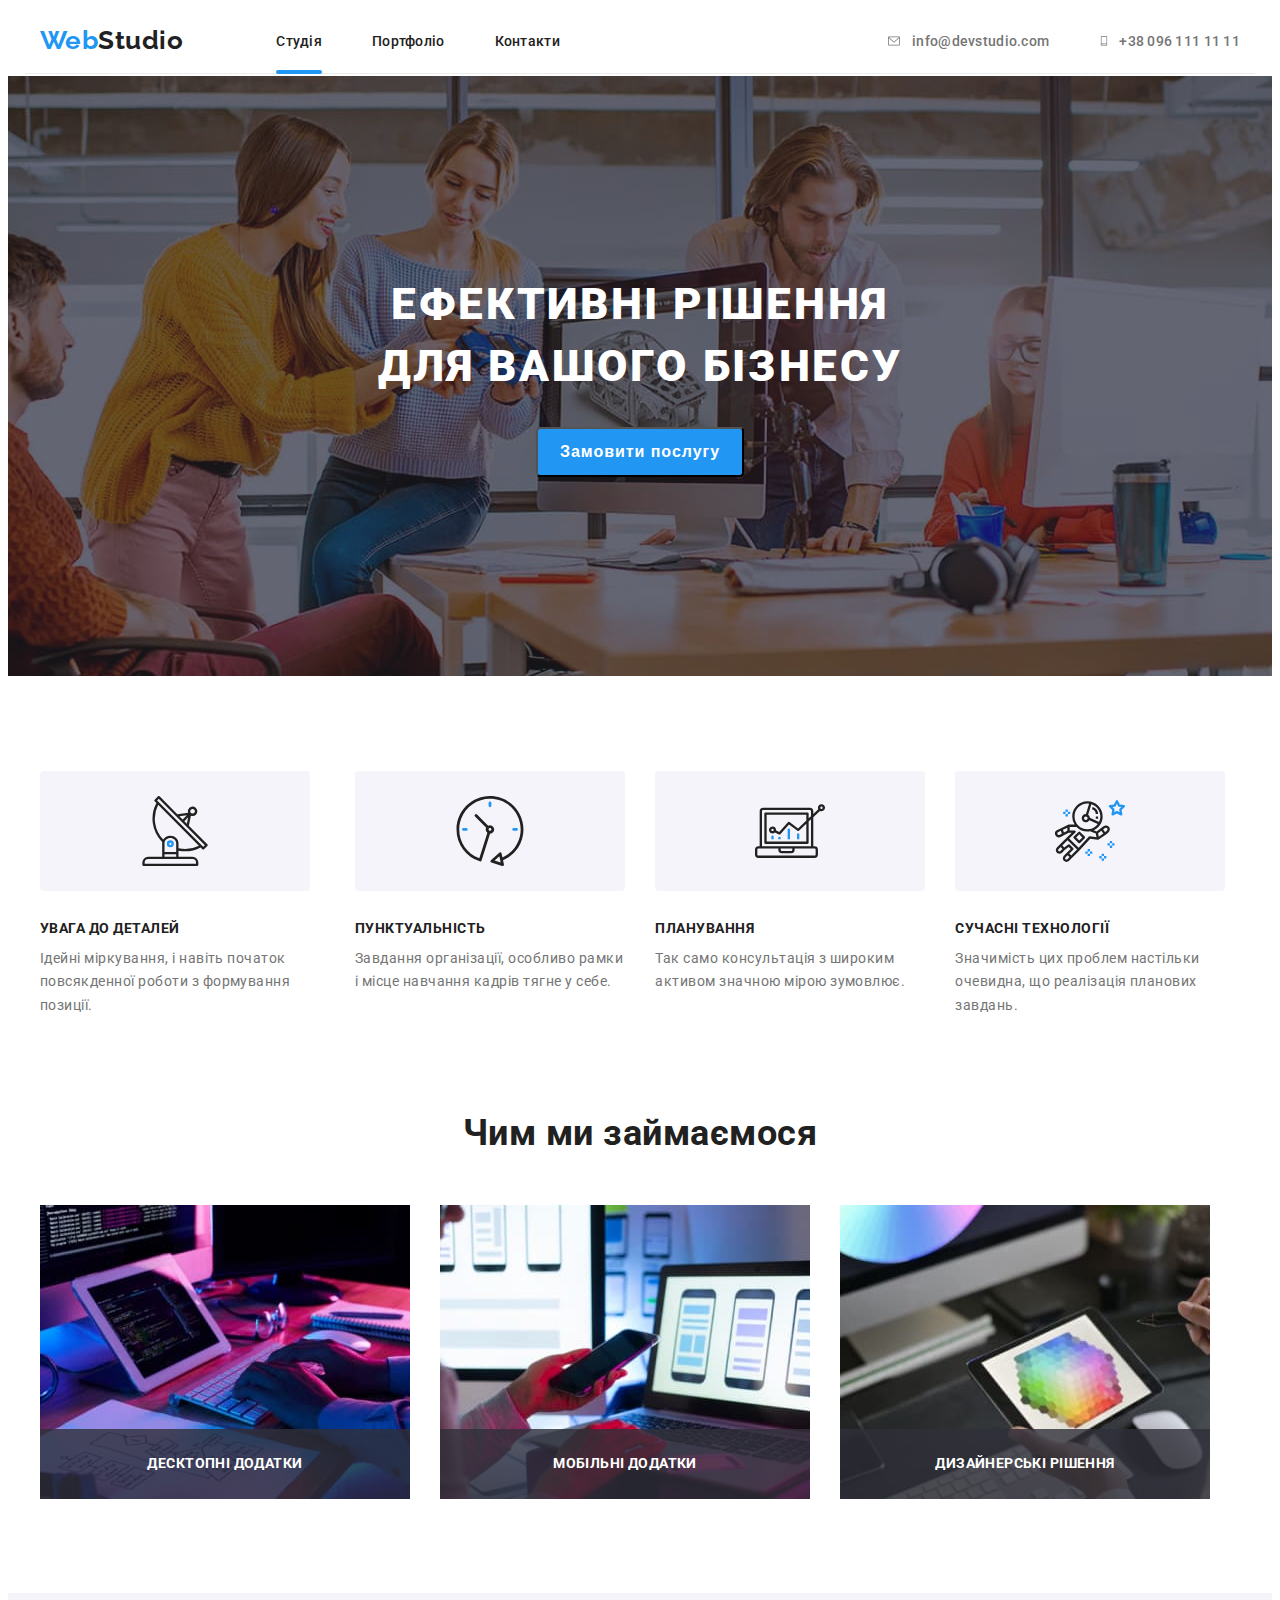
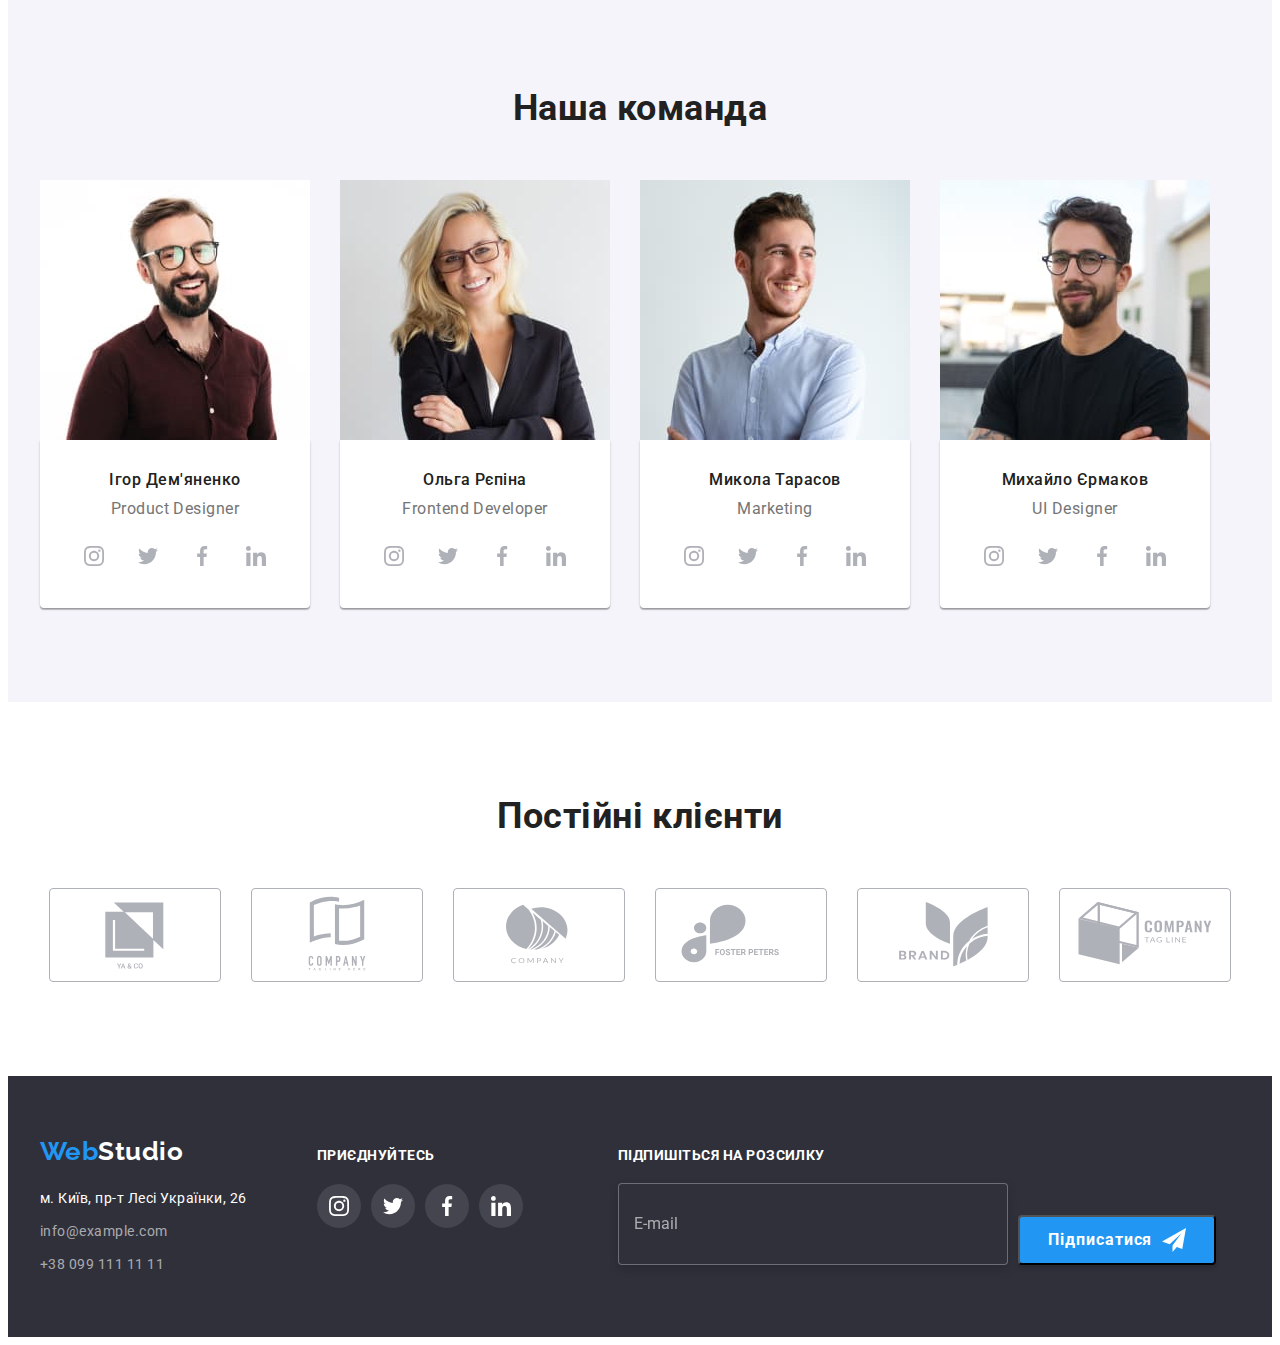
==== commit 094ea211: "Переводит сайт на укр язык" ====
--- a/index.html
+++ b/index.html
@@ -1,5 +1,5 @@
 <!DOCTYPE html>
-<html lang="ru">
+<html lang="uk">
 
 <head>
     <meta charset="UTF-8">
@@ -26,9 +26,9 @@
                         Web</span>Studio
                 </a>
                 <ul class="site-nav">
-                    <li class="nav-item"><a href="./index.html" class="nav-link curent">Студия</a></li>
-                    <li class="nav-item"><a href="./portfolio.html" class="nav-link">Портфолио</a></li>
-                    <li class="nav-item"><a href="" class="nav-link">Контакты</a></li>
+                    <li class="nav-item"><a href="./index.html" class="nav-link curent">Студія</a></li>
+                    <li class="nav-item"><a href="./portfolio.html" class="nav-link">Портфоліо</a></li>
+                    <li class="nav-item"><a href="" class="nav-link">Контакти</a></li>
 
                 </ul>
             </nav>
@@ -55,8 +55,8 @@
         <section class="hero section">
             <div class="hero-bg">
                 <div class="container">
-                    <h1 class="hero-title">Эфективные решения<br> для вашего бизнеса </h1>
-                    <button type="button" class="hero-button" data-modal-open>Заказать услугу</button>
+                    <h1 class="hero-title">Ефективні рішення <br> для вашого бізнесу </h1>
+                    <button type="button" class="hero-button" data-modal-open>Замовити послугу</button>
                 </div>
             </div>
         </section>
@@ -72,10 +72,8 @@
                                 </use>
                             </svg>
                         </div>
-                        <h3 class="description-title">Внимание к деталям</h3>
-                        <p class="description-item">Идейные соображения, а также начало повседневной работы по
-                            формированию
-                            позиции.</p>
+                        <h3 class="description-title">УВАГА ДО ДЕТАЛЕЙ</h3>
+                        <p class="description-item">Ідейні міркування, і навіть початок повсякденної роботи з формування позиції.</p>
                     </li>
                     <li class="description-paragraph">
                         <div class="description-block">
@@ -84,10 +82,8 @@
                                 </use>
                             </svg>
                         </div>
-                        <h3 class="description-title">Пунктуальность</h3>
-                        <p class="description-item">Задача организации, в особенности же рамки и место обучения
-                            кадров
-                            влечет за собой.</p>
+                        <h3 class="description-title">ПУНКТУАЛЬНІСТЬ</h3>
+                        <p class="description-item">Завдання організації, особливо рамки і місце навчання кадрів тягне у себе.</p>
                     </li>
                     <li class="description-paragraph">
                         <div class="description-block">
@@ -96,10 +92,8 @@
                                 </use>
                             </svg>
                         </div>
-                        <h3 class="description-title">Планирование</h3>
-                        <p class="description-item">Равным образом консультация с широким активом в значительной
-                            степени
-                            обуславливает.</p>
+                        <h3 class="description-title">ПЛАНУВАННЯ</h3>
+                        <p class="description-item">Так само консультація з широким активом значною мірою зумовлює.</p>
                     </li>
                     <li class="description-paragraph">
                         <div class="description-block">
@@ -108,10 +102,8 @@
                                 </use>
                             </svg>
                         </div>
-                        <h3 class="description-title">Современные технологии</h3>
-                        <p class="description-item">Значимость этих проблем настолько очевидна, что реализация
-                            плановых
-                            заданий.</p>
+                        <h3 class="description-title">СУЧАСНІ ТЕХНОЛОГІЇ</h3>
+                        <p class="description-item">Значимість цих проблем настільки очевидна, що реалізація планових завдань.</p>
                     </li>
                 </ul>
             </div>
@@ -119,7 +111,7 @@
         <!--занятие-->
         <section class="section lessons">
             <div class="container">
-                <h2 class="lessons-title">Чем мы занимаемся</h2>
+                <h2 class="lessons-title">Чим ми займаємося</h2>
                 <ul class="lessons-list">
                     <li>
                         <div class="lessons-thumb"><img src="./imeges/index/box1.jpg" width="370" alt="версткой сайтов">
@@ -151,9 +143,9 @@
             <div class="container">
                 <h2 class="team-title">Наша команда</h2>
                 <ul class="team-list">
-                    <li class="team-item"><img src="./imeges/index/photo_team1.jpg" width="270" alt="Игорь Демьяненко">
+                    <li class="team-item"><img src="./imeges/index/photo_team1.jpg" width="270" alt="Ігор Дем'яненко">
                         <div class="team-border">
-                            <h3 class="team-name">Игорь Демьяненко</h3>
+                            <h3 class="team-name">Ігор Дем'яненко</h3>
                             <p class="team-position">Product Designer</p>
                             <ul class="team-social-list">
                                 <li class="team-social-item"><a href="" class="team-social-link"><svg class="team-icon"
@@ -187,9 +179,9 @@
                             </ul>
                         </div>
                     </li>
-                    <li class="team-item"><img src="./imeges/index/photo_team2.jpg" width="270" alt="Ольга Репина">
+                    <li class="team-item"><img src="./imeges/index/photo_team2.jpg" width="270" alt="Ольга Рєпіна">
                         <div class="team-border">
-                            <h3 class="team-name">Ольга Репина</h3>
+                            <h3 class="team-name">Ольга Рєпіна</h3>
                             <p class="team-position">Frontend Developer</p>
                             <ul class="team-social-list">
                                 <li class="team-social-item"><a href="" class="team-social-link"><svg class="team-icon"
@@ -223,9 +215,9 @@
                             </ul>
                         </div>
                     </li>
-                    <li class="team-item"><img src="./imeges/index/Photo_team3.jpg" width="270" alt="Николай Тарасов">
+                    <li class="team-item"><img src="./imeges/index/Photo_team3.jpg" width="270" alt="Микола Тарасов">
                         <div class="team-border">
-                            <h3 class="team-name">Николай Тарасов</h3>
+                            <h3 class="team-name">Микола Тарасов</h3>
                             <p class="team-position">Marketing</p>
                             <ul class="team-social-list">
                                 <li class="team-social-item"><a href="" class="team-social-link"><svg class="team-icon"
@@ -259,9 +251,9 @@
                             </ul>
                         </div>
                     </li>
-                    <li class="team-item"><img src="./imeges/index/Photo_team4.jpg" width="270" alt="Михаил Ермаков">
+                    <li class="team-item"><img src="./imeges/index/Photo_team4.jpg" width="270" alt="Михайло Єрмаков">
                         <div class="team-border">
-                            <h3 class="team-name">Михаил Ермаков</h3>
+                            <h3 class="team-name">Михайло Єрмаков</h3>
                             <p class="team-position">UI Designer</p>
                             <ul class="team-social-list">
                                 <li class="team-social-item"><a href="" class="team-social-link"><svg class="team-icon"
@@ -302,7 +294,7 @@
     <!-- Клиенты -->
     <section class="section client">
         <div class="container">
-            <h2 class="client-title">Постоянные клиенты</h2>
+            <h2 class="client-title">Постійні клієнти</h2>
             <ul class="client-list">
                 <li class="client-item"><a href="" class="client-link"> <svg class="client-icon">
                             <use href="./imeges/svg_sprite/symbol-defs.svg#icon-client1">
@@ -347,10 +339,7 @@
                 <address>
                     <ul class="address-list">
                         <li class="contact-item"><a href="https://bit.ly/3pXMvUd" target="_blank"
-                                rel="noopener noreferrer" class="address">г.
-                                Киев,
-                                пр-т
-                                Леси Украинки, 26</a>
+                                rel="noopener noreferrer" class="address">м. Київ, пр-т Лесі Українки, 26</a>
                         </li>
                         <li class="contact-item">
                             <a href="mailto:info@example.com" class="contact-footer">info@example.com</a>
@@ -362,7 +351,7 @@
                 </address>
             </div>
             <div class="social-footer">
-                <strong class="social-text">присоединяйтесь</strong>
+                <strong class="social-text">приєднуйтесь</strong>
                 <ul class="social-list">
 
                     <li class="social-item"><a href="" class="footer-social-link"><svg class="icon-footer" width="20"
@@ -411,6 +400,7 @@
             </form>
         </div>
     </footer>
+    <!-- Модальное окно -->
     <div class="backdrop is-hidden" data-modal>
         <div class="modal"><button class="modal-btn-close" type="button" data-modal-close>
                 <svg class="modal-button-icon-close" height="11" width="11">
--- a/css/styles.css
+++ b/css/styles.css
@@ -877,8 +877,8 @@
   background-color: rgba(0, 0, 0, 0.2);
   opacity: 1;
   transition-property: opacity, visibility;
-  transition-duration: 250ms;
-  transition-timing-function: var(--decor-cubic);
+  transition: 250ms var(--decor-cubic);
+
 }
 
 .modal {
@@ -1108,7 +1108,6 @@
   background-color: var(--interactive-bg-color);
   border-color: var(--interactive-bg-color);
 
-
   transition-property: background-color, border-color;
   transition: 250ms var(--decor-cubic);
 }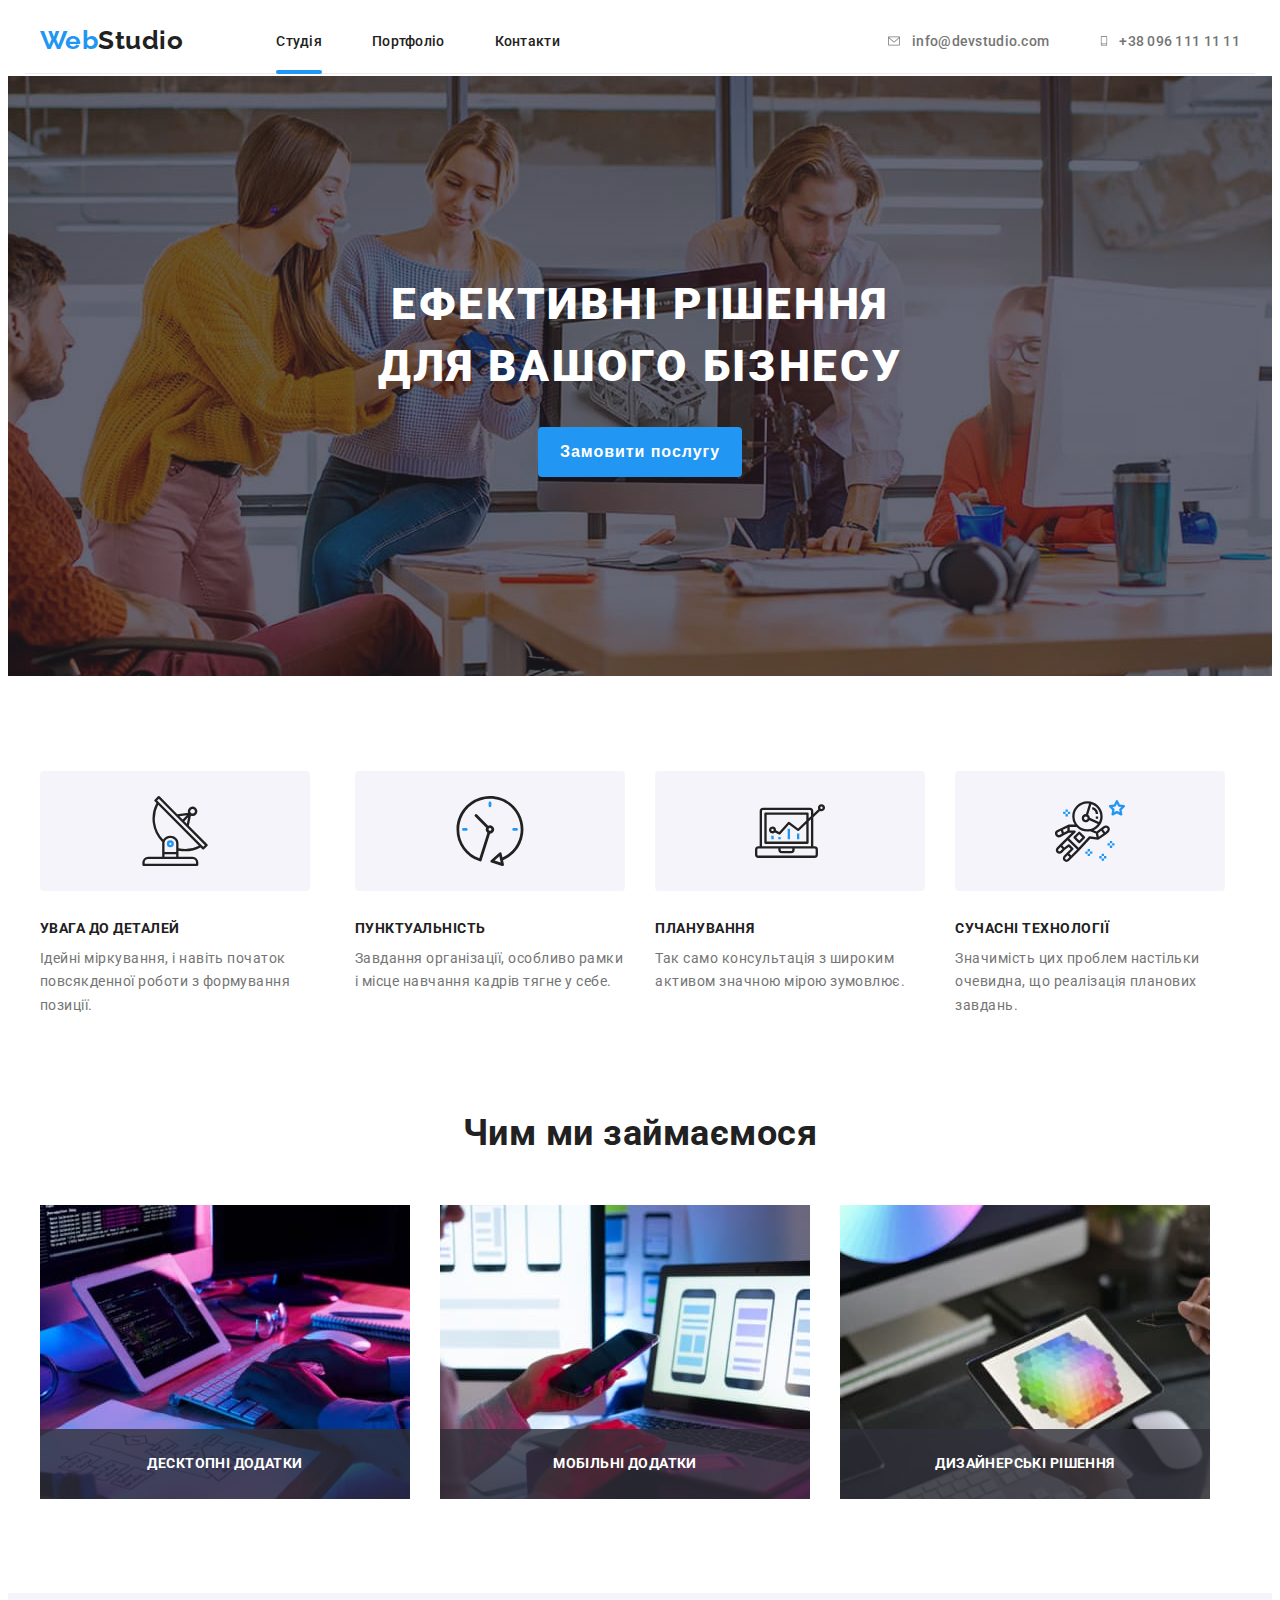
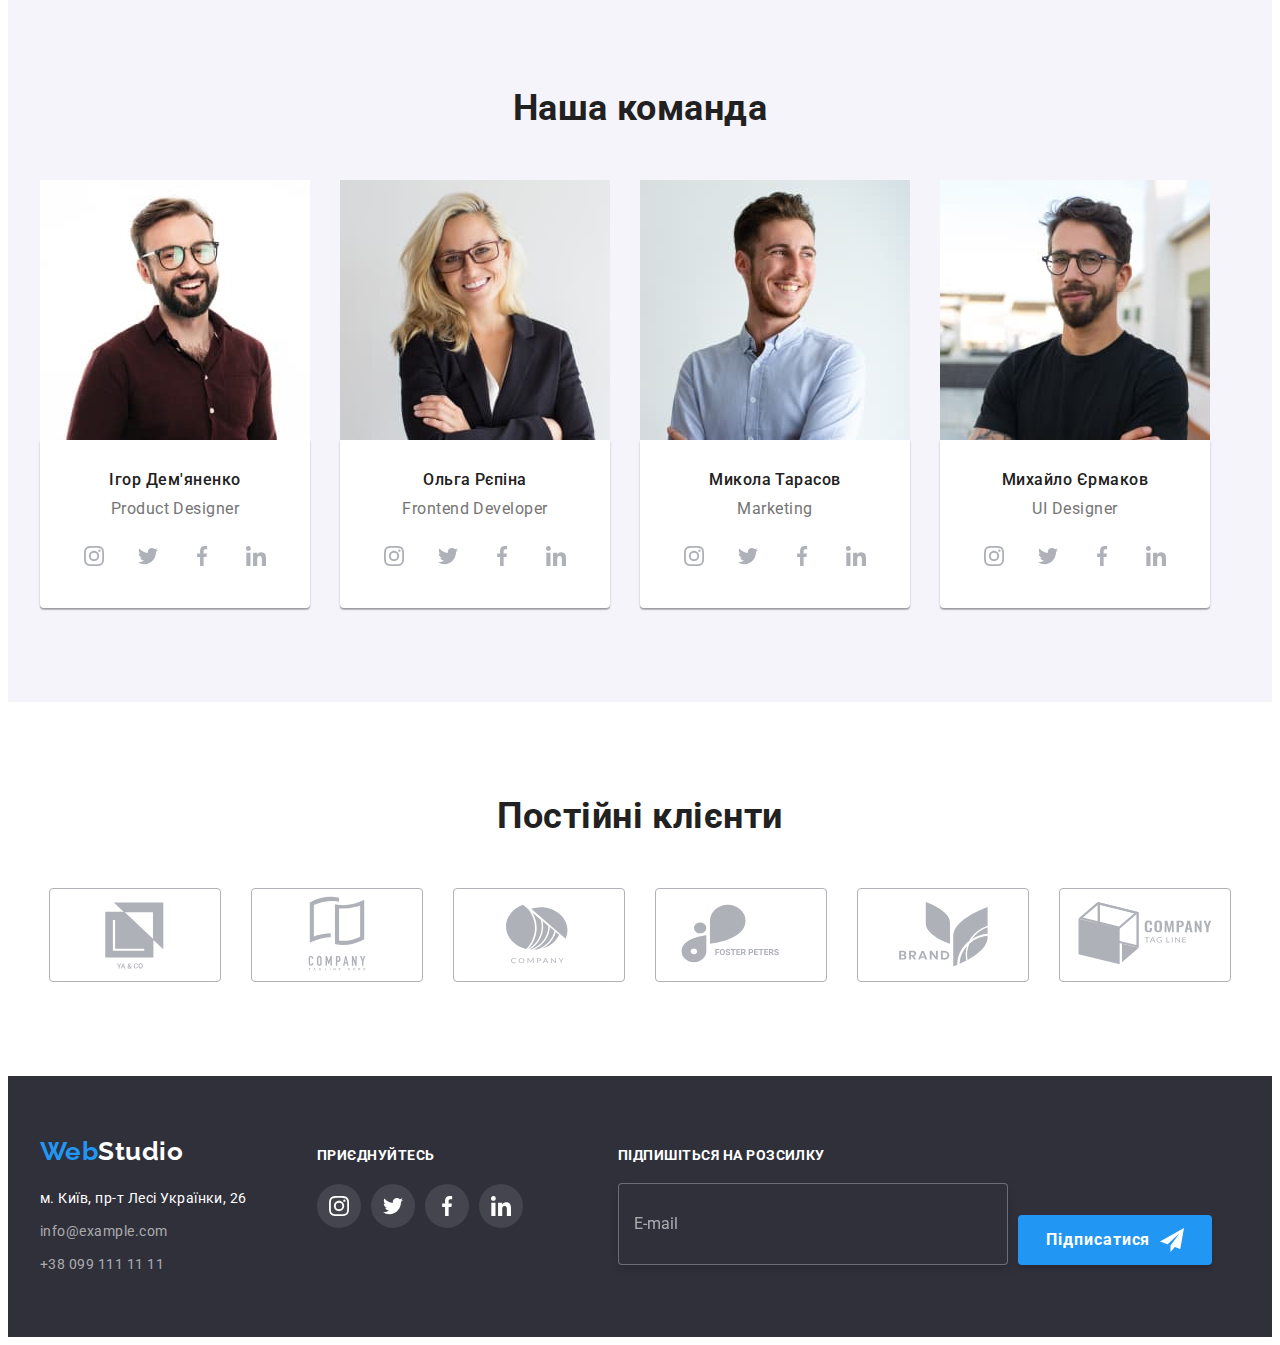
==== commit be4991f5: "Декоративные изменения" ====
--- a/index.html
+++ b/index.html
@@ -403,7 +403,7 @@
     <!-- Модальное окно -->
     <div class="backdrop is-hidden" data-modal>
         <div class="modal"><button class="modal-btn-close" type="button" data-modal-close>
-                <svg class="modal-button-icon-close" height="11" width="11">
+                <svg class="modal-button-icon-close" height="18" width="18">
                     <use href="./imeges/svg_sprite/symbol-defs.svg#icon-close"></use>
                 </svg>
             </button>
--- a/css/styles.css
+++ b/css/styles.css
@@ -215,6 +215,7 @@
   border-radius: 4px;
   min-width: 200px;
   height: 50px;
+  border: none;
   border-radius: 4px;
   min-width: 200px;
   height: 50px;
@@ -848,6 +849,7 @@
   letter-spacing: 0.06em;
   background-color: var(--akcent-text-color);
   color: var(--main-background-color);
+  border: none;
   box-shadow: 0px 4px 4px rgba(0, 0, 0, 0.15);
   border-radius: 4px;
   margin-left: 10px;
@@ -1001,6 +1003,7 @@
   padding: 16px 12px;
   border-radius: 4px;
   margin: 0;
+  border: 1px solid rgba(33, 33, 33, 0.2);
 }
 
 .area-form-desk::placeholder {
@@ -1096,11 +1099,14 @@
   align-self: center;
   text-align: center;
   letter-spacing: 0.06em;
+  cursor: pointer;
+  border: none;
   border-radius: 4px;
   background-color: var(--akcent-text-color);
   color: var(--main-background-color);
   border-color: var(--akcent-text-color);
   box-shadow: 0px 4px 4px rgba(0, 0, 0, 0.15);
+  padding: 10px 52px;
 }
 
 .modal-form-submit:hover,
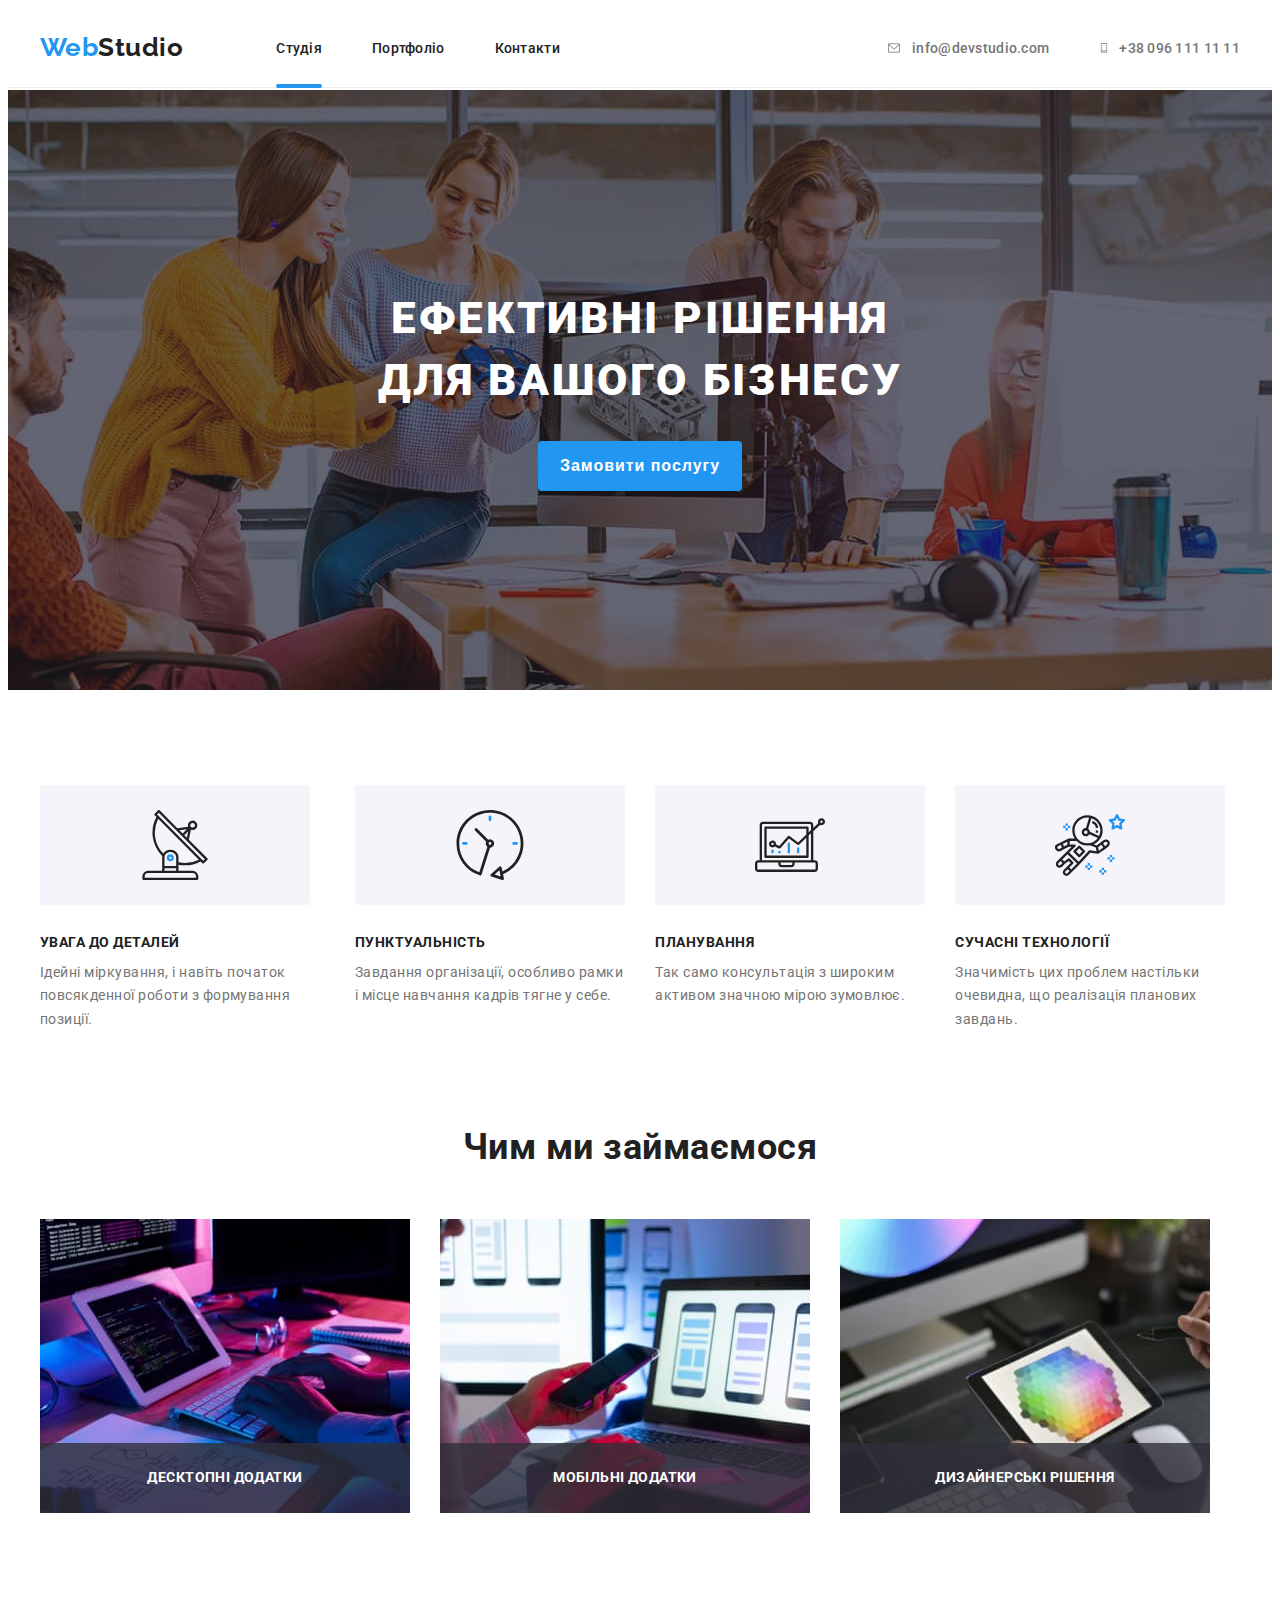
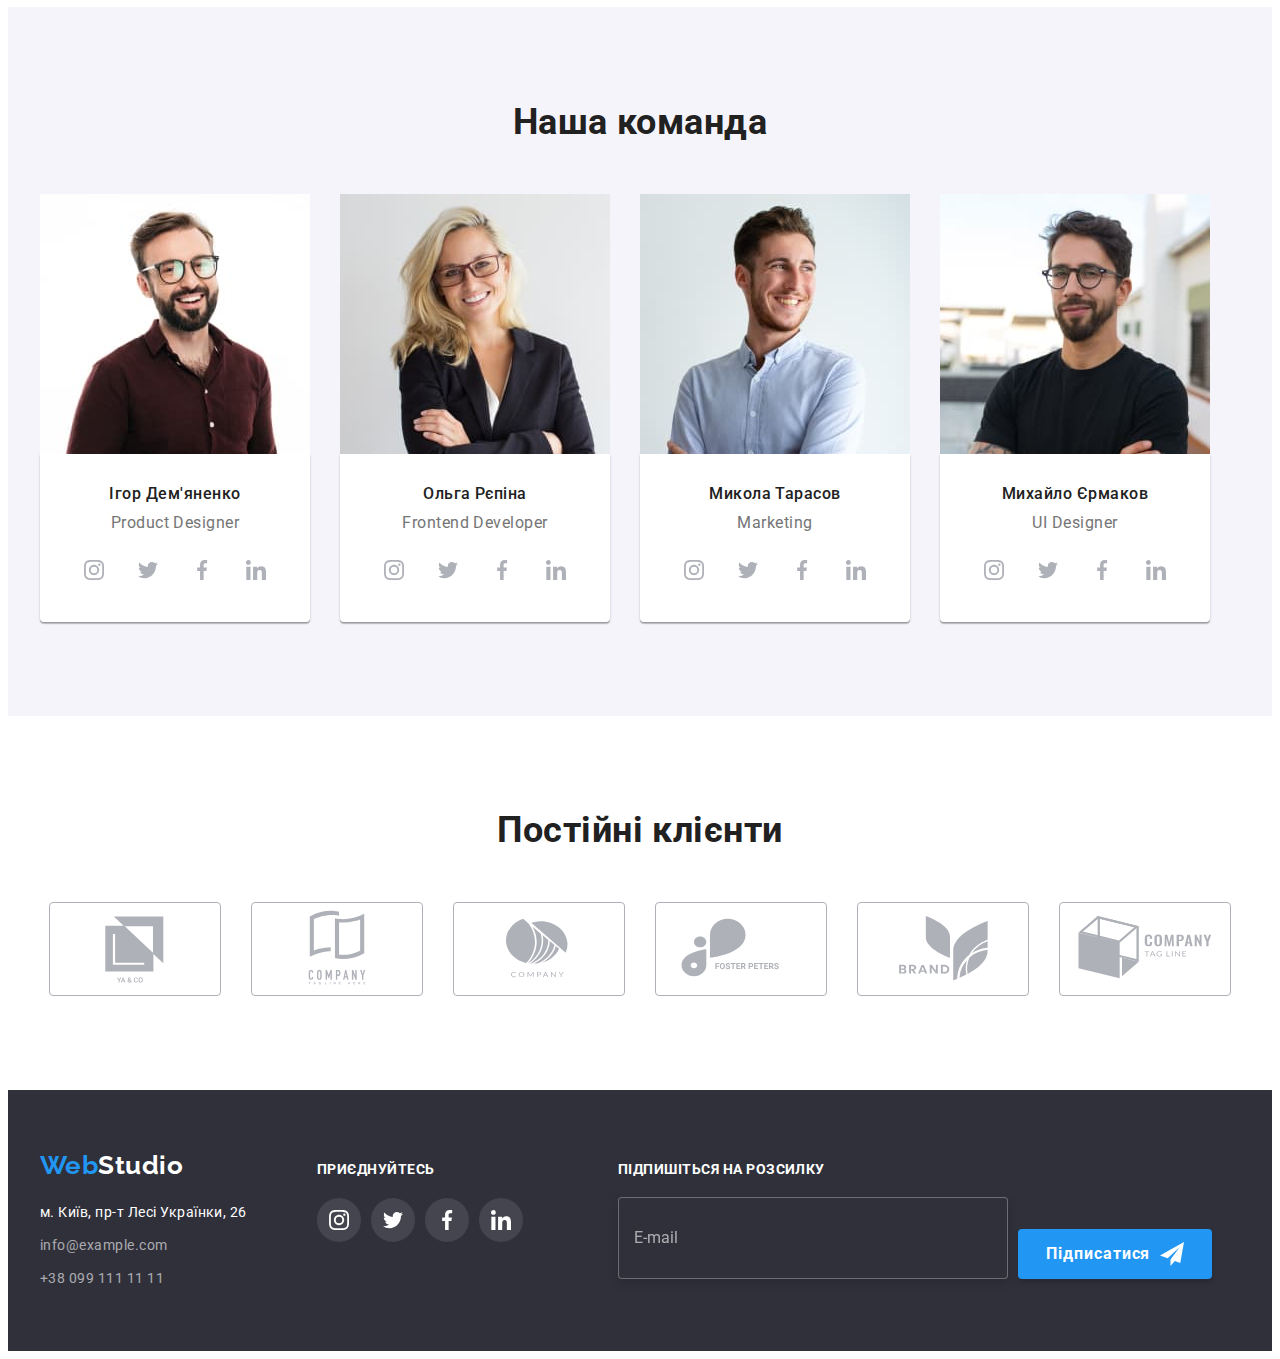
==== commit 25b438df: "Исправляет декоративные ошибки" ====
--- a/index.html
+++ b/index.html
@@ -19,7 +19,7 @@
 
 <body class="page">
     <!--шапка-->
-    <header>
+    <header class="head">
         <div class="container head-container">
             <nav class="navigation">
                 <a href="./index.html" class="logo"><span class="logo-text">
--- a/css/styles.css
+++ b/css/styles.css
@@ -52,9 +52,10 @@
 img {
   display: block;
 }
-
+.head{
+  border-bottom: 1px solid var(--border-line-color);
+}
 .head-container {
-  border-bottom: 1px solid var(--border-line-color);
   display: flex;
   align-items: center;
 }
@@ -101,8 +102,8 @@
   overflow: hidden;
   position: relative;
   display: block;
-  padding-top: 25px;
-  padding-bottom: 25px;
+  padding-top: 32px;
+  padding-bottom: 32px;
   margin-bottom: -1px;
 
   color: var(--body-text-color);
@@ -658,7 +659,7 @@
 
 .button-item {
   text-align: center;
-  padding: 8px 22px;
+  padding: 6px 22px;
 
   background-color: var(--second-background-color);
   color: var(--body-text-color);
@@ -745,7 +746,6 @@
 
 .galery-link:hover,
 .galery-link:focus {
-  border: 1px solid #EEEEEE;
   box-shadow: 0px 1px 1px rgba(0, 0, 0, 0.12), 0px 4px 4px rgba(0, 0, 0, 0.06), 1px 4px 6px rgba(0, 0, 0, 0.16);
 }
 
